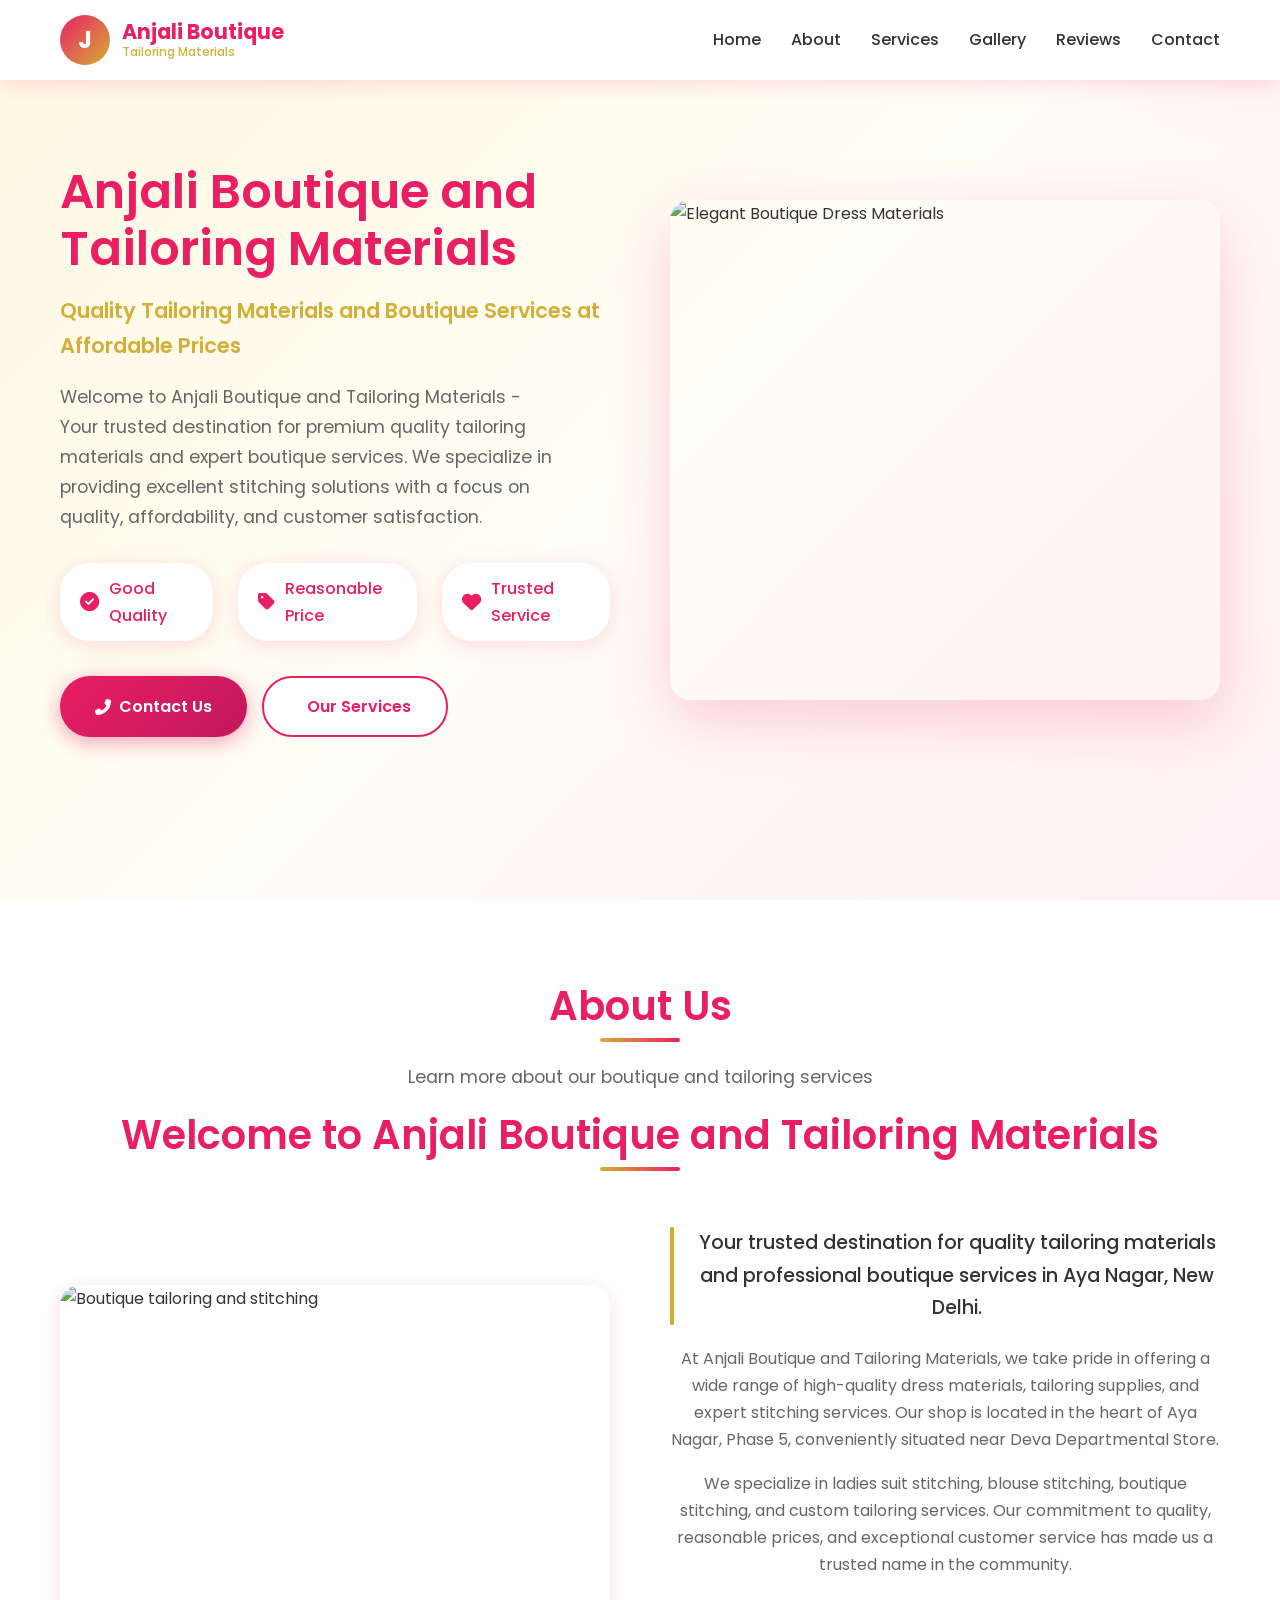
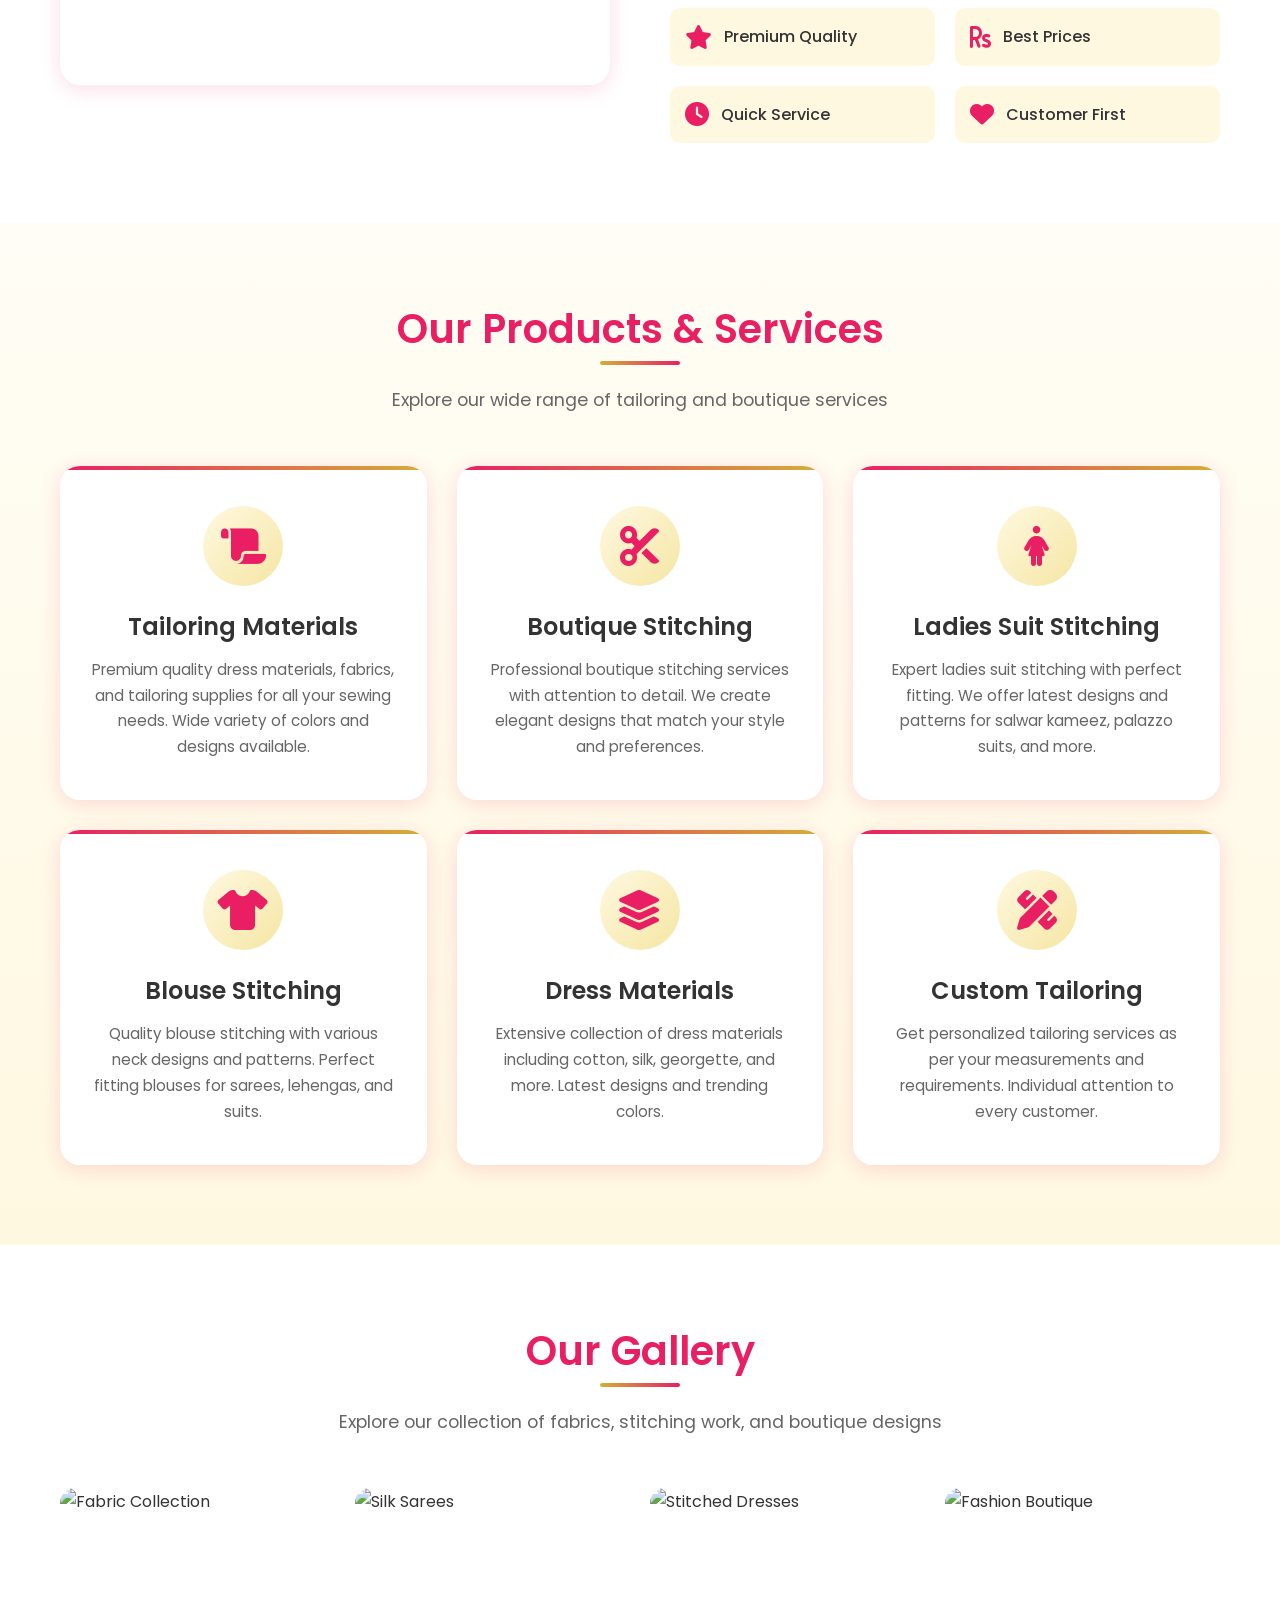
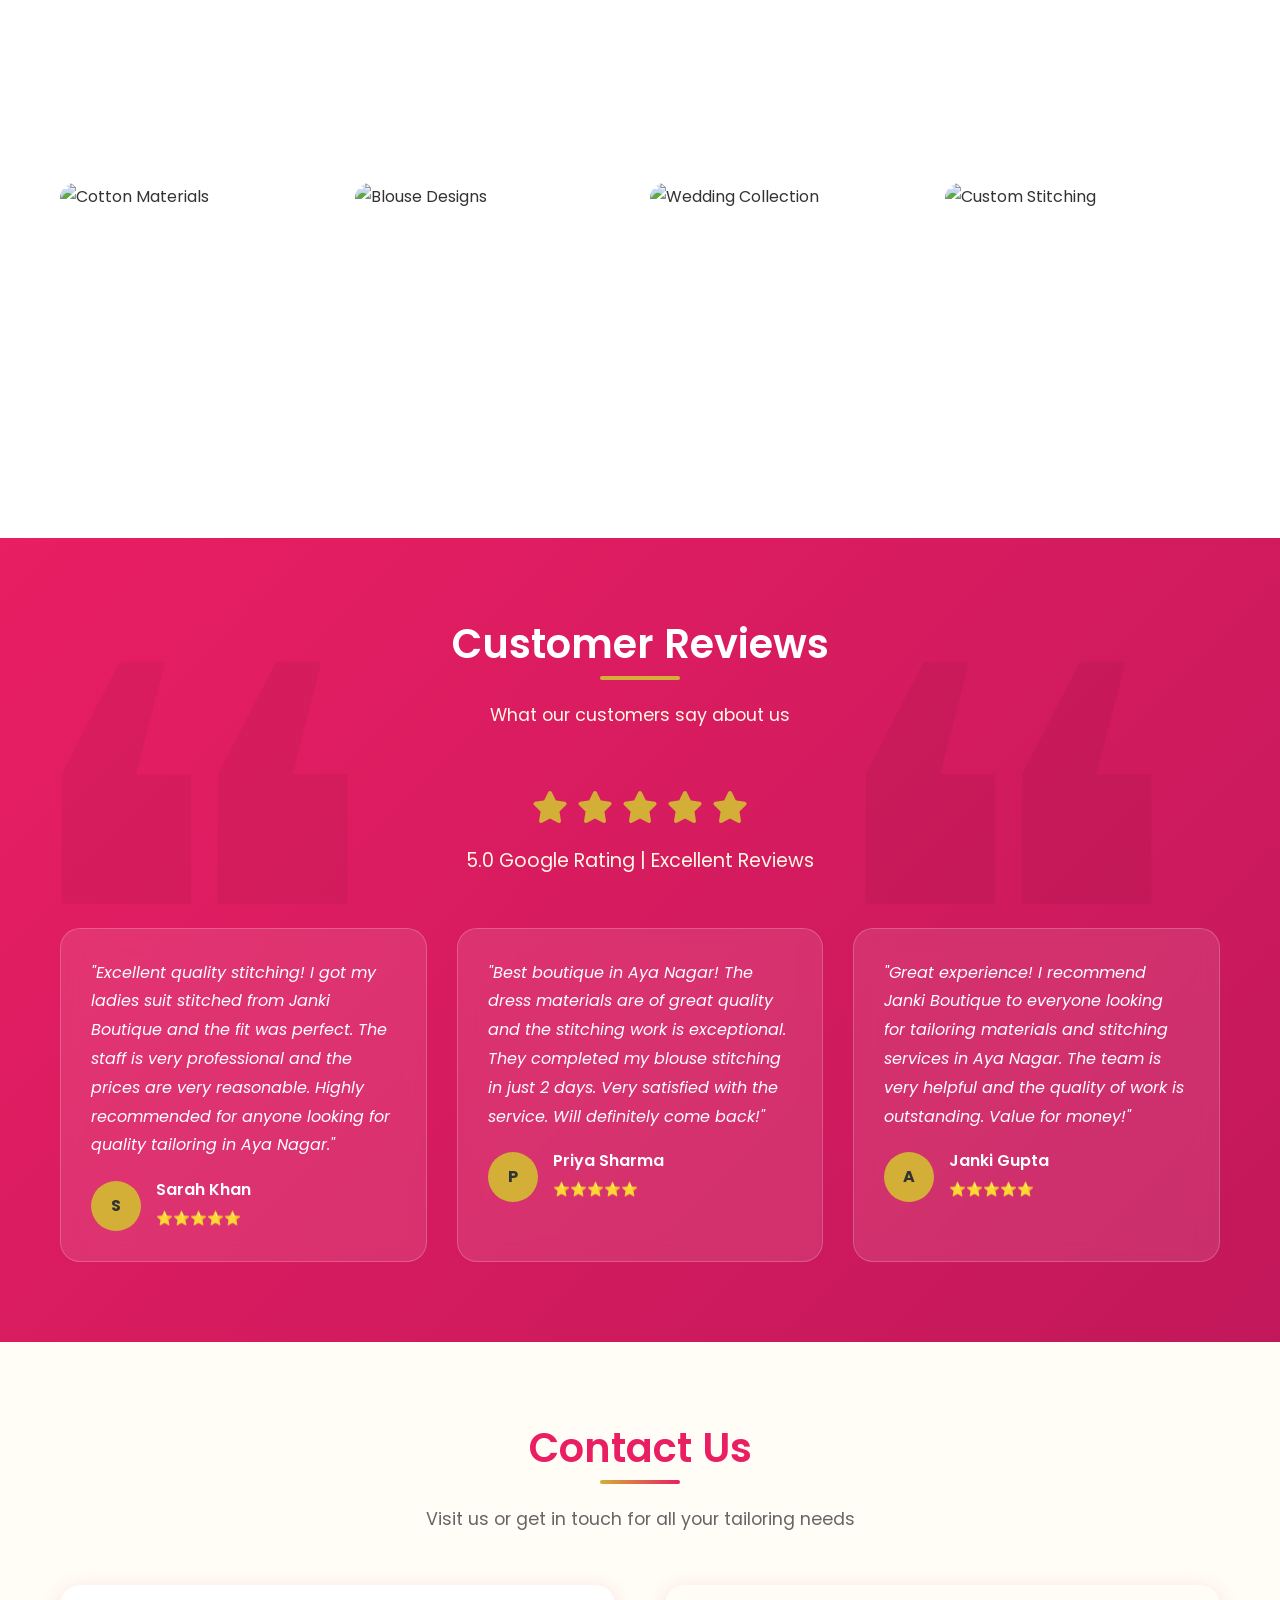
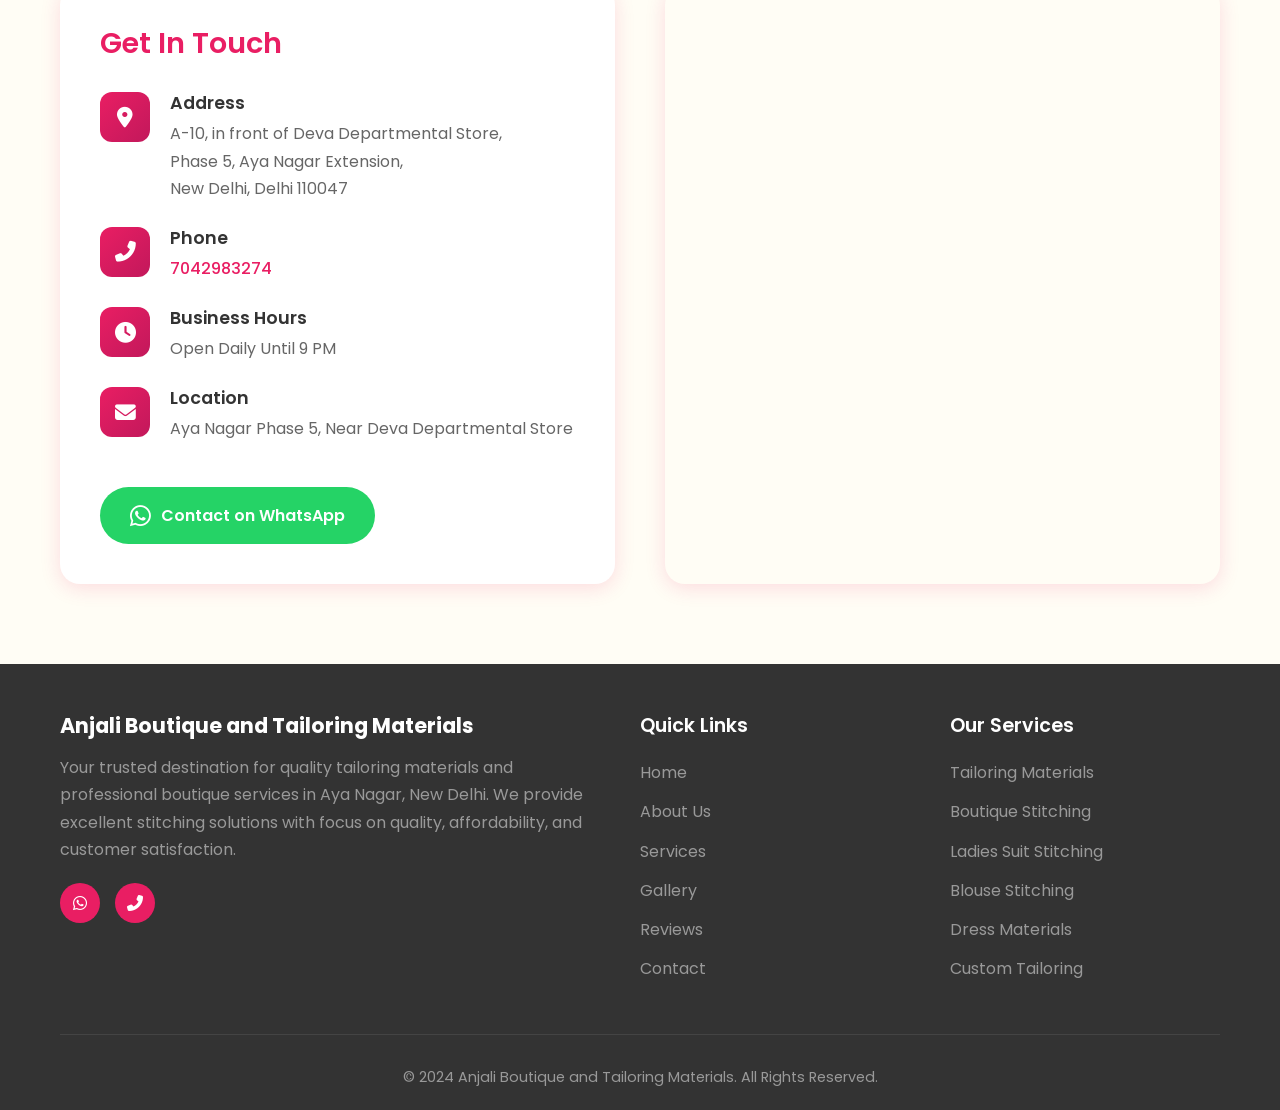
==== index.html @ 67460896 "Rename indexboutiqe.html to index.html" ====
<!DOCTYPE html>
<html lang="en">
<head>
    <meta charset="UTF-8">
    <meta name="viewport" content="width=device-width, initial-scale=1.0">
    
    <!-- SEO Meta Tags -->
    <meta name="description" content="Anjali Boutique and Tailoring Materials - Quality Tailoring Materials and Boutique Services at Affordable Prices in Aya Nagar, New Delhi. Best boutique in Aya Nagar, ladies tailoring, stitching services.">
    <meta name="keywords" content="Boutique in Aya Nagar, Tailoring materials shop in Aya Nagar, Ladies tailoring in Aya Nagar Delhi, Boutique stitching, Dress materials, Custom tailoring, Blouse stitching, Ladies suit stitching">
    <meta name="author" content="Anjali Boutique and Tailoring Materials">
    <meta name="robots" content="index, follow">
    <meta name="geo.region" content="IN-DL">
    <meta name="geo.placename" content="New Delhi">
    <meta name="geo.position" content="28.4828;77.0962">
    <meta name="ICBM" content="28.4828, 77.0962">
    
    <!-- Open Graph Tags -->
    <meta property="og:title" content="Anjali and Tailoring Materials - Best Boutique in Aya Nagar">
    <meta property="og:description" content="Quality Tailoring Materials and Boutique Services at Affordable Prices">
    <meta property="og:type" content="website">
    <meta property="og:locale" content="en_IN">
    
    <title>Anjali Boutique and Tailoring Materials | Best Boutique in Aya Nagar, Delhi</title>
    
    <!-- Google Fonts -->
    <link rel="preconnect" href="https://fonts.googleapis.com">
    <link rel="preconnect" href="https://fonts.gstatic.com" crossorigin>
    <link href="https://fonts.googleapis.com/css2?family=Poppins:wght@300;400;500;600;700&display=swap" rel="stylesheet">
    
    <!-- Font Awesome for Icons -->
    <link rel="stylesheet" href="https://cdnjs.cloudflare.com/ajax/libs/font-awesome/6.5.1/css/all.min.css">
    
    <!-- Custom CSS -->
    <link rel="stylesheet" href="Anjaliboutiq.css">
    
    <!-- Favicon -->
    <link rel="icon" type="image/x-icon" href="data:image/svg+xml,<svg xmlns='http://www.w3.org/2000/svg' viewBox='0 0 100 100'><text y='.9em' font-size='90'>👗</text></svg>">
</head>
<body>
    <!-- Header -->
    <header>
        <div class="header-container">
            <div class="logo">
                <div class="logo-icon">J</div>
                <div class="logo-text">
                    Anjali Boutique
                    <span>Tailoring Materials</span>
                </div>
            </div>
            <nav>
                <ul id="nav-menu">
                    <li><a href="#home">Home</a></li>
                    <li><a href="#about">About</a></li>
                    <li><a href="#services">Services</a></li>
                    <li><a href="#gallery">Gallery</a></li>
                    <li><a href="#reviews">Reviews</a></li>
                    <li><a href="#contact">Contact</a></li>
                </ul>
            </nav>
            <div class="menu-toggle" id="mobile-menu">
                <span></span>
                <span></span>
                <span></span>
            </div>
        </div>
    </header>

    <!-- Hero Section -->
    <section class="hero" id="home">
        <div class="container">
            <div class="hero-content">
                <div class="hero-text">
                    <h1>Anjali Boutique and Tailoring Materials</h1>
                    <p class="tagline">Quality Tailoring Materials and Boutique Services at Affordable Prices</p>
                    <p class="welcome-message">Welcome to Anjali Boutique and Tailoring Materials - Your trusted destination for premium quality tailoring materials and expert boutique services. We specialize in providing excellent stitching solutions with a focus on quality, affordability, and customer satisfaction.</p>
                    
                    <div class="hero-highlights">
                        <div class="highlight-item">
                            <i class="fas fa-check-circle"></i>
                            <span>Good Quality</span>
                        </div>
                        <div class="highlight-item">
                            <i class="fas fa-tag"></i>
                            <span>Reasonable Price</span>
                        </div>
                        <div class="highlight-item">
                            <i class="fas fa-heart"></i>
                            <span>Trusted Service</span>
                        </div>
                    </div>
                    
                    <div class="hero-buttons">
                        <a href="#contact" class="btn btn-primary">
                            <i class="fas fa-phone-alt"></i>
                            Contact Us
                        </a>
                        <a href="#services" class="btn btn-secondary">
                            <i class="fas fa scissors"></i>
                            Our Services
                        </a>
                    </div>
                </div>
                <div class="hero-image">
                    <img src="https://images.unsplash.com/photo-1558171813-4c088753af8f?w=600&h=500&fit=crop" alt="Elegant Boutique Dress Materials">
                </div>
            </div>
        </div>
    </section>

    <!-- About Section -->
    <section class="about" id="about">
        <div class="container">
            <div class="section-title">
                <h2>About Us</h2>
                <p>Learn more about our boutique and tailoring services</p>
                <h2>Welcome to Anjali Boutique and Tailoring Materials</h2>
            </div>
            <div class="about-content">
                
                <div class="about-image">
                    <img src="https://images.unsplash.com/photo-1567401893414-76b7b1e5a7a5?w=800&h=600&fit=crop" alt="Boutique tailoring and stitching" loading="lazy">
                </div>

                <div class="about-text">

                    <p class="highlight-text">Your trusted destination for quality tailoring materials and professional boutique services in Aya Nagar, New Delhi.</p>
                    <p>At Anjali Boutique and Tailoring Materials, we take pride in offering a wide range of high-quality dress materials, tailoring supplies, and expert stitching services. Our shop is located in the heart of Aya Nagar, Phase 5, conveniently situated near Deva Departmental Store.</p>
                    <p>We specialize in ladies suit stitching, blouse stitching, boutique stitching, and custom tailoring services. Our commitment to quality, reasonable prices, and exceptional customer service has made us a trusted name in the community.</p>
                    
                    <div class="about-features">
                        <div class="feature-item">
                            <i class="fas fa-star"></i>
                            <span>Premium Quality</span>
                        </div>
                        <div class="feature-item">
                            <i class="fas fa-rupee-sign"></i>
                            <span>Best Prices</span>
                        </div>
                        <div class="feature-item">
                            <i class="fas fa-clock"></i>
                            <span>Quick Service</span>
                        </div>
                        <div class="feature-item">
                            <i class="fas fa-heart"></i>
                            <span>Customer First</span>
                        </div>
                    </div>
                </div>
            </div>
        </div>
    </section>

    <!-- Services Section -->
    <section class="services" id="services">
        <div class="container">
            <div class="section-title">
                <h2>Our Products & Services</h2>
                <p>Explore our wide range of tailoring and boutique services</p>
            </div>
            <div class="services-grid">
                <div class="service-card">
                    <div class="service-icon">
                        <i class="fas fa-scroll"></i>
                    </div>
                    <h3>Tailoring Materials</h3>
                    <p>Premium quality dress materials, fabrics, and tailoring supplies for all your sewing needs. Wide variety of colors and designs available.</p>
                </div>
                
                <div class="service-card">
                    <div class="service-icon">
                        <i class="fas fa-cut"></i>
                    </div>
                    <h3>Boutique Stitching</h3>
                    <p>Professional boutique stitching services with attention to detail. We create elegant designs that match your style and preferences.</p>
                </div>
                
                <div class="service-card">
                    <div class="service-icon">
                        <i class="fas fa-female"></i>
                    </div>
                    <h3>Ladies Suit Stitching</h3>
                    <p>Expert ladies suit stitching with perfect fitting. We offer latest designs and patterns for salwar kameez, palazzo suits, and more.</p>
                </div>
                
                <div class="service-card">
                    <div class="service-icon">
                        <i class="fas fa-tshirt"></i>
                    </div>
                    <h3>Blouse Stitching</h3>
                    <p>Quality blouse stitching with various neck designs and patterns. Perfect fitting blouses for sarees, lehengas, and suits.</p>
                </div>
                
                <div class="service-card">
                    <div class="service-icon">
                        <i class="fas fa-layer-group"></i>
                    </div>
                    <h3>Dress Materials</h3>
                    <p>Extensive collection of dress materials including cotton, silk, georgette, and more. Latest designs and trending colors.</p>
                </div>
                
                <div class="service-card">
                    <div class="service-icon">
                        <i class="fas fa-pencil-ruler"></i>
                    </div>
                    <h3>Custom Tailoring</h3>
                    <p>Get personalized tailoring services as per your measurements and requirements. Individual attention to every customer.</p>
                </div>
            </div>
        </div>
    </section>

    <!-- Gallery Section -->
    <section class="gallery" id="gallery">
        <div class="container">
            <div class="section-title">
                <h2>Our Gallery</h2>
                <p>Explore our collection of fabrics, stitching work, and boutique designs</p>
            </div>
            <div class="gallery-grid">
                <div class="gallery-item">
                    <img src="https://images.unsplash.com/photo-1594938298603-c8148c4dae35?w=400&h=400&fit=crop" alt="Fabric Collection">
                    <div class="gallery-overlay">
                        <h4>Premium Fabrics</h4>
                        <p>Quality dress materials</p>
                    </div>
                </div>
                
                <div class="gallery-item">
                    <img src="https://images.unsplash.com/photo-1567401893414-76b7b1e5a7a5?w=400&h=400&fit=crop" alt="Silk Sarees">
                    <div class="gallery-overlay">
                        <h4>Silk Materials</h4>
                        <p>Beautiful silk fabrics</p>
                    </div>
                </div>
                
                <div class="gallery-item">
                    <img src="https://images.unsplash.com/photo-1558171813-4c088753af8f?w=400&h=400&fit=crop" alt="Stitched Dresses">
                    <div class="gallery-overlay">
                        <h4>Boutique Designs</h4>
                        <p>Latest stitching work</p>
                    </div>
                </div>
                
                <div class="gallery-item">
                    <img src="https://images.unsplash.com/photo-1509631179647-0177331693ae?w=400&h=400&fit=crop" alt="Fashion Boutique">
                    <div class="gallery-overlay">
                        <h4>Fashion Forward</h4>
                        <p>Trendy designs</p>
                    </div>
                </div>
                
                <div class="gallery-item">
                    <img src="https://images.unsplash.com/photo-1490481651871-ab68de25d43d?w=400&h=400&fit=crop" alt="Cotton Materials">
                    <div class="gallery-overlay">
                        <h4>Cotton Collection</h4>
                        <p>Comfortable fabrics</p>
                    </div>
                </div>
                
                <div class="gallery-item">
                    <img src="https://images.unsplash.com/photo-1558171813-4c088753af8f?w=400&h=400&fit=crop" alt="Blouse Designs">
                    <div class="gallery-overlay">
                        <h4>Blouse Designs</h4>
                        <p>Variety of patterns</p>
                    </div>
                </div>
                
                <div class="gallery-item">
                    <img src="https://images.unsplash.com/photo-1509631179647-0177331693ae?w=400&h=400&fit=crop" alt="Wedding Collection">
                    <div class="gallery-overlay">
                        <h4>Wedding Collection</h4>
                        <p>Special occasion wear</p>
                    </div>
                </div>
                
                <div class="gallery-item">
                    <img src="https://images.unsplash.com/photo-1558171813-4c088753af8f?w=400&h=400&fit=crop" alt="Custom Stitching">
                    <div class="gallery-overlay">
                        <h4>Custom Orders</h4>
                        <p>Tailored to perfection</p>
                    </div>
                </div>
            </div>
        </div>
    </section>

    <!-- Testimonials Section -->
    <section class="testimonials" id="reviews">
        <div class="container">
            <div class="section-title">
                <h2>Customer Reviews</h2>
                <p>What our customers say about us</p>
            </div>
            
            <div class="rating-display">
                <div class="rating-stars">
                    <i class="fas fa-star"></i>
                    <i class="fas fa-star"></i>
                    <i class="fas fa-star"></i>
                    <i class="fas fa-star"></i>
                    <i class="fas fa-star"></i>
                </div>
                <p class="rating-text">5.0 Google Rating | Excellent Reviews</p>
            </div>
            
            <div class="testimonials-grid">
                <div class="testimonial-card">
                    <p>"Excellent quality stitching! I got my ladies suit stitched from Janki Boutique and the fit was perfect. The staff is very professional and the prices are very reasonable. Highly recommended for anyone looking for quality tailoring in Aya Nagar."</p>
                    <div class="testimonial-author">
                        <div class="author-avatar">S</div>
                        <div class="author-info">
                            <h4>Sarah Khan</h4>
                            <span>⭐⭐⭐⭐⭐</span>
                        </div>
                    </div>
                </div>
                
                <div class="testimonial-card">
                    <p>"Best boutique in Aya Nagar! The dress materials are of great quality and the stitching work is exceptional. They completed my blouse stitching in just 2 days. Very satisfied with the service. Will definitely come back!"</p>
                    <div class="testimonial-author">
                        <div class="author-avatar">P</div>
                        <div class="author-info">
                            <h4>Priya Sharma</h4>
                            <span>⭐⭐⭐⭐⭐</span>
                        </div>
                    </div>
                </div>
                
                <div class="testimonial-card">
                    <p>"Great experience! I recommend Janki Boutique to everyone looking for tailoring materials and stitching services in Aya Nagar. The team is very helpful and the quality of work is outstanding. Value for money!"</p>
                    <div class="testimonial-author">
                        <div class="author-avatar">A</div>
                        <div class="author-info">
                            <h4>Janki Gupta</h4>
                            <span>⭐⭐⭐⭐⭐</span>
                        </div>
                    </div>
                </div>
            </div>
        </div>
    </section>

    <!-- Contact Section -->
    <section class="contact" id="contact">
        <div class="container">
            <div class="section-title">
                <h2>Contact Us</h2>
                <p>Visit us or get in touch for all your tailoring needs</p>
            </div>
            
            <div class="contact-content">
                <div class="contact-info">
                    <h3>Get In Touch</h3>
                    
                    <div class="contact-item">
                        <div class="contact-icon">
                            <i class="fas fa-map-marker-alt"></i>
                        </div>
                        <div class="contact-details">
                            <h4>Address</h4>
                            <p>A-10, in front of Deva Departmental Store,<br>
                            Phase 5, Aya Nagar Extension,<br>
                            New Delhi, Delhi 110047</p>
                        </div>
                    </div>
                    
                    <div class="contact-item">
                        <div class="contact-icon">
                            <i class="fas fa-phone-alt"></i>
                        </div>
                        <div class="contact-details">
                            <h4>Phone</h4>
                            <p><a href="tel:7042983274">7042983274</a></p>
                        </div>
                    </div>
                    
                    <div class="contact-item">
                        <div class="contact-icon">
                            <i class="fas fa-clock"></i>
                        </div>
                        <div class="contact-details">
                            <h4>Business Hours</h4>
                            <p>Open Daily Until 9 PM</p>
                        </div>
                    </div>
                    
                    <div class="contact-item">
                        <div class="contact-icon">
                            <i class="fas fa-envelope"></i>
                        </div>
                        <div class="contact-details">
                            <h4>Location</h4>
                            <p>Aya Nagar Phase 5, Near Deva Departmental Store</p>
                        </div>
                    </div>
                    
                    <a href="https://wa.me/917042983274" class="whatsapp-btn" target="_blank">
                        <i class="fab fa-whatsapp"></i>
                        Contact on WhatsApp
                    </a>
                </div>
                
                <div class="contact-map">
                    <iframe 
                        src="https://www.google.com/maps/embed?pb=!1m18!1m12!1m3!1d3506.52123456789!2d77.0962!3d28.4828!2m3!1f0!2f0!3f0!3m2!1i1024!2i768!4f13.1!3m3!1m2!1s0x0%3A0x0!2zMjjCsDI5JzAyLjEiTiA3N8KwMDUnNDguNCJF!5e0!3m2!1sen!2sin!4v1234567890" 
                        allowfullscreen="" 
                        loading="lazy" 
                        referrerpolicy="no-referrer-when-downgrade"
                        title="Anjali Boutique Location">
                    </iframe>
                </div>
            </div>
        </div>
    </section>

    <!-- Footer -->
    <footer>
        <div class="container">
            <div class="footer-content">
                <div class="footer-about">
                    <div class="logo-text">Anjali Boutique and Tailoring Materials</div>
                    <p>Your trusted destination for quality tailoring materials and professional boutique services in Aya Nagar, New Delhi. We provide excellent stitching solutions with focus on quality, affordability, and customer satisfaction.</p>
                    <div class="footer-social">
                        <a href="https://wa.me/7042983274" target="_blank" aria-label="WhatsApp">
                            <i class="fab fa-whatsapp"></i>
                        </a>
                            <a href="tel:7042983274" aria-label="Phone">
                            <i class="fas fa-phone-alt"></i>
                        </a>
                    </div>
                </div>
                
                <div class="footer-links">
                    <h4>Quick Links</h4>
                    <ul>
                        <li><a href="#home">Home</a></li>
                        <li><a href="#about">About Us</a></li>
                        <li><a href="#services">Services</a></li>
                        <li><a href="#gallery">Gallery</a></li>
                        <li><a href="#reviews">Reviews</a></li>
                        <li><a href="#contact">Contact</a></li>
                    </ul>
                </div>
                
                <div class="footer-links">
                    <h4>Our Services</h4>
                    <ul>
                        <li><a href="#services">Tailoring Materials</a></li>
                        <li><a href="#services">Boutique Stitching</a></li>
                        <li><a href="#services">Ladies Suit Stitching</a></li>
                        <li><a href="#services">Blouse Stitching</a></li>
                        <li><a href="#services">Dress Materials</a></li>
                        <li><a href="#services">Custom Tailoring</a></li>
                    </ul>
                </div>
            </div>
            
            <div class="footer-bottom">
                <p>&copy; 2024 Anjali Boutique and Tailoring Materials. All Rights Reserved.</p>
            </div>
        </div>
    </footer>

    <!-- JavaScript -->
    <script>
        // Mobile Menu Toggle
        const mobileMenu = document.getElementById('mobile-menu');
        const navMenu = document.getElementById('nav-menu');
        
        mobileMenu.addEventListener('click', () => {
            navMenu.classList.toggle('active');
        });
        
        // Close menu when clicking on a link
        document.querySelectorAll('#nav-menu a').forEach(link => {
            link.addEventListener('click', () => {
                navMenu.classList.remove('active');
            });
        });
        
        // Smooth scrolling for anchor links
        document.querySelectorAll('a[href^="#"]').forEach(anchor => {
            anchor.addEventListener('click', function(e) {
                e.preventDefault();
                const target = document.querySelector(this.getAttribute('href'));
                if (target) {
                    target.scrollIntoView({
                        behavior: 'smooth',
                        block: 'start'
                    });
                }
            });
        });
        
        // Header scroll effect
        window.addEventListener('scroll', () => {
            const header = document.querySelector('header');
            if (window.scrollY > 100) {
                header.style.boxShadow = '0 2px 20px rgba(0,0,0,0.1)';
            } else {
                header.style.boxShadow = '0 4px 20px rgba(233, 30, 99, 0.15)';
            }
        });
        
        // Fade in animation on scroll
        const observerOptions = {
            threshold: 0.1,
            rootMargin: '0px 0px -50px 0px'
        };
        
        const observer = new IntersectionObserver((entries) => {
            entries.forEach(entry => {
                if (entry.isIntersecting) {
                    entry.target.classList.add('visible');
                }
            });
        }, observerOptions);
        
        document.querySelectorAll('.service-card, .gallery-item, .testimonial-card').forEach(el => {
            el.classList.add('fade-in');
            observer.observe(el);
        });
    </script>
</body>
</html>
---- Anjaliboutiq.css ----
/* ============================================
   JANKI BOUTIQUE AND TAILORING MATERIALS
   Modern & Elegant Boutique Website CSS
   ============================================ */

/* CSS Variables */
:root {
    --primary-pink: #E91E63;
    --primary-dark: #C2185B;
    --cream: #FFF8E1;
    --cream-light: #FFFDF5;
    --gold: #D4AF37;
    --gold-light: #F5E6A3;
    --dark-text: #333333;
    --light-text: #666666;
    --white: #ffffff;
    --shadow: 0 4px 20px rgba(233, 30, 99, 0.15);
    --transition: all 0.3s ease;
}

/* Reset & Base Styles */
* {
    margin: 0;
    padding: 0;
    box-sizing: border-box;
}

html {
    scroll-behavior: smooth;
}

body {
    font-family: 'Poppins', 'Segoe UI', Tahoma, Geneva, Verdana, sans-serif;
    line-height: 1.7;
    color: var(--dark-text);
    background-color: var(--cream-light);
    overflow-x: hidden;
}

/* Typography */
h1, h2, h3, h4, h5, h6 {
    font-family: 'Poppins', sans-serif;
    font-weight: 600;
    line-height: 1.3;
    color: var(--dark-text);
}

h1 {
    font-size: 2.5rem;
}

h2 {
    font-size: 2rem;
    margin-bottom: 1rem;
}

h3 {
    font-size: 1.5rem;
}

p {
    color: var(--light-text);
    margin-bottom: 1rem;
}

a {
    text-decoration: none;
    color: inherit;
    transition: var(--transition);
}

img {
    max-width: 100%;
    height: auto;
    display: block;
}

ul {
    list-style: none;
}

/* Container */
.container {
    max-width: 1200px;
    margin: 0 auto;
    padding: 0 20px;
}

/* Section Styling */
section {
    padding: 80px 0;
}

.section-title {
    text-align: center;
    margin-bottom: 50px;
}

.section-title h2 {
    color: var(--primary-pink);
    font-size: 2.5rem;
    position: relative;
    display: inline-block;
}

.section-title h2::after {
    content: '';
    position: absolute;
    bottom: -10px;
    left: 50%;
    transform: translateX(-50%);
    width: 80px;
    height: 4px;
    background: linear-gradient(90deg, var(--gold), var(--primary-pink));
    border-radius: 2px;
}

.section-title p {
    color: var(--light-text);
    font-size: 1.1rem;
    margin-top: 15px;
}

/* ============================================
   HEADER & NAVIGATION
   ============================================ */
header {
    background: var(--white);
    box-shadow: var(--shadow);
    position: fixed;
    top: 0;
    left: 0;
    right: 0;
    z-index: 1000;
    transition: var(--transition);
}

.header-container {
    display: flex;
    justify-content: space-between;
    align-items: center;
    padding: 15px 20px;
    max-width: 1200px;
    margin: 0 auto;
}

.logo {
    display: flex;
    align-items: center;
    gap: 12px;
}

.logo-icon {
    width: 50px;
    height: 50px;
    background: linear-gradient(135deg, var(--primary-pink), var(--gold));
    border-radius: 50%;
    display: flex;
    align-items: center;
    justify-content: center;
    color: var(--white);
    font-size: 1.5rem;
    font-weight: bold;
}

.logo-text {
    font-size: 1.3rem;
    font-weight: 700;
    color: var(--primary-pink);
    line-height: 1.2;
}

.logo-text span {
    display: block;
    font-size: 0.75rem;
    color: var(--gold);
    font-weight: 500;
}

nav ul {
    display: flex;
    gap: 30px;
}

nav ul li a {
    font-weight: 500;
    color: var(--dark-text);
    position: relative;
    padding: 8px 0;
}

nav ul li a::after {
    content: '';
    position: absolute;
    bottom: 0;
    left: 0;
    width: 0;
    height: 2px;
    background: var(--primary-pink);
    transition: var(--transition);
}

nav ul li a:hover {
    color: var(--primary-pink);
}

nav ul li a:hover::after {
    width: 100%;
}

/* Mobile Menu Button */
.menu-toggle {
    display: none;
    flex-direction: column;
    gap: 5px;
    cursor: pointer;
    padding: 10px;
}

.menu-toggle span {
    width: 25px;
    height: 3px;
    background: var(--primary-pink);
    border-radius: 3px;
    transition: var(--transition);
}

/* ============================================
   HERO SECTION
   ============================================ */
.hero {
    min-height: 100vh;
    background: linear-gradient(135deg, var(--cream) 0%, var(--cream-light) 50%, #FFF0F5 100%);
    display: flex;
    align-items: center;
    padding-top: 80px;
    position: relative;
    overflow: hidden;
}

.hero::before {
    content: '';
    position: absolute;
    top: -50%;
    right: -20%;
    width: 600px;
    height: 600px;
    background: radial-gradient(circle, rgba(233, 30, 99, 0.1) 0%, transparent 70%);
    border-radius: 50%;
}

.hero-content {
    display: grid;
    grid-template-columns: 1fr 1fr;
    gap: 60px;
    align-items: center;
}

.hero-text h1 {
    font-size: 3rem;
    color: var(--primary-pink);
    margin-bottom: 15px;
    line-height: 1.2;
}

.hero-text .tagline {
    font-size: 1.3rem;
    color: var(--gold);
    font-weight: 600;
    margin-bottom: 20px;
}

.hero-text .welcome-message {
    font-size: 1.1rem;
    color: var(--light-text);
    margin-bottom: 30px;
    max-width: 500px;
}

.hero-highlights {
    display: flex;
    gap: 25px;
    margin-bottom: 35px;
}

.highlight-item {
    display: flex;
    align-items: center;
    gap: 10px;
    padding: 12px 20px;
    background: var(--white);
    border-radius: 30px;
    box-shadow: var(--shadow);
    font-weight: 500;
    color: var(--primary-pink);
}

.highlight-item i {
    font-size: 1.2rem;
}

.hero-buttons {
    display: flex;
    gap: 15px;
}

.btn {
    padding: 15px 35px;
    border-radius: 30px;
    font-weight: 600;
    font-size: 1rem;
    cursor: pointer;
    transition: var(--transition);
    border: none;
    display: inline-flex;
    align-items: center;
    gap: 8px;
}

.btn-primary {
    background: linear-gradient(135deg, var(--primary-pink), var(--primary-dark));
    color: var(--white);
    box-shadow: 0 5px 20px rgba(233, 30, 99, 0.4);
}

.btn-primary:hover {
    transform: translateY(-3px);
    box-shadow: 0 8px 30px rgba(233, 30, 99, 0.5);
}

.btn-secondary {
    background: var(--white);
    color: var(--primary-pink);
    border: 2px solid var(--primary-pink);
}

.btn-secondary:hover {
    background: var(--primary-pink);
    color: var(--white);
}

.hero-image {
    position: relative;
}

.hero-image img {
    border-radius: 20px;
    box-shadow: 0 20px 60px rgba(233, 30, 99, 0.2);
    width: 100%;
    height: 500px;
    object-fit: cover;
}

.hero-image::after {
    content: '';
    position: absolute;
    top: 20px;
    left: 20px;
    right: -20px;
    bottom: -20px;
    border: 3px solid var(--gold);
    border-radius: 20px;
    z-index: -1;
}

/* ============================================
   ABOUT SECTION
   ============================================ */
.about {
    background: var(--white);
}

.about-content {
    display: grid;
    grid-template-columns: 1fr 1fr;
    gap: 60px;
    align-items: center;
}

.about-image {
    position: relative;
}

.about-image img {
    border-radius: 20px;
    box-shadow: var(--shadow);
    width: 100%;
    height: 400px;
    object-fit: cover;
}

.about-image::before {
    content: '';
    position: absolute;
    top: -15px;
    left: -15px;
    right: 15px;
    bottom: 15px;
    background: var(--gold);
    border-radius: 20px;
    z-index: -1;
    opacity: 0.3;
}

.about-text h2 {
    color: var(--primary-pink);
    margin-bottom: 20px;
}

.about-text {
    text-align: center;
}

.about-text .highlight-text {
    font-size: 1.2rem;
    color: var(--dark-text);
    font-weight: 500;
    margin-bottom: 20px;
    border-left: 4px solid var(--gold);
    padding-left: 20px;
    display: inline-block;
    width: 100%;
}


.about-features {
    display: grid;
    grid-template-columns: repeat(2, 1fr);
    gap: 20px;
    margin-top: 30px;
}

.feature-item {
    display: flex;
    align-items: center;
    gap: 12px;
    padding: 15px;
    background: var(--cream);
    border-radius: 10px;
}

.feature-item i {
    color: var(--primary-pink);
    font-size: 1.5rem;
}

.feature-item span {
    font-weight: 500;
    color: var(--dark-text);
}

/* ============================================
   SERVICES SECTION
   ============================================ */
.services {
    background: linear-gradient(180deg, var(--cream-light) 0%, var(--cream) 100%);
}

.services-grid {
    display: grid;
    grid-template-columns: repeat(auto-fit, minmax(300px, 1fr));
    gap: 30px;
}

.service-card {
    background: var(--white);
    padding: 40px 30px;
    border-radius: 20px;
    text-align: center;
    box-shadow: var(--shadow);
    transition: var(--transition);
    position: relative;
    overflow: hidden;
}

.service-card::before {
    content: '';
    position: absolute;
    top: 0;
    left: 0;
    right: 0;
    height: 4px;
    background: linear-gradient(90deg, var(--primary-pink), var(--gold));
}

.service-card:hover {
    transform: translateY(-10px);
    box-shadow: 0 15px 40px rgba(233, 30, 99, 0.2);
}

.service-icon {
    width: 80px;
    height: 80px;
    background: linear-gradient(135deg, var(--cream), var(--gold-light));
    border-radius: 50%;
    display: flex;
    align-items: center;
    justify-content: center;
    margin: 0 auto 25px;
}

.service-icon i {
    font-size: 2.5rem;
    color: var(--primary-pink);
}

.service-card h3 {
    color: var(--dark-text);
    margin-bottom: 15px;
}

.service-card p {
    font-size: 0.95rem;
    margin-bottom: 0;
}

/* ============================================
   GALLERY SECTION
   ============================================ */
.gallery {
    background: var(--white);
}

.gallery-grid {
    display: grid;
    grid-template-columns: repeat(4, 1fr);
    gap: 20px;
}

.gallery-item {
    position: relative;
    overflow: hidden;
    border-radius: 15px;
    aspect-ratio: 1;
    cursor: pointer;
}

.gallery-item img {
    width: 100%;
    height: 100%;
    object-fit: cover;
    transition: var(--transition);
}

.gallery-item:hover img {
    transform: scale(1.1);
}

.gallery-overlay {
    position: absolute;
    bottom: 0;
    left: 0;
    right: 0;
    background: linear-gradient(to top, rgba(233, 30, 99, 0.9), transparent);
    padding: 20px;
    transform: translateY(100%);
    transition: var(--transition);
}

.gallery-item:hover .gallery-overlay {
    transform: translateY(0);
}

.gallery-overlay h4 {
    color: var(--white);
    font-size: 1rem;
    margin-bottom: 5px;
}

.gallery-overlay p {
    color: var(--cream);
    font-size: 0.85rem;
    margin-bottom: 0;
}

/* ============================================
   TESTIMONIALS SECTION
   ============================================ */
.testimonials {
    background: linear-gradient(135deg, var(--primary-pink) 0%, var(--primary-dark) 100%);
    color: var(--white);
    position: relative;
    overflow: hidden;
}

.testimonials::before {
    content: '';
    position: absolute;
    top: 0;
    left: 0;
    right: 0;
    bottom: 0;
    background: url('data:image/svg+xml,<svg xmlns="http://www.w3.org/2000/svg" viewBox="0 0 100 100"><text y=".9em" font-size="90">❝</text></svg>');
    opacity: 0.05;
    font-size: 100px;
}

.testimonials .section-title h2 {
    color: var(--white);
}

.testimonials .section-title p {
    color: var(--cream);
}

.testimonials .section-title h2::after {
    background: var(--gold);
}

.rating-display {
    text-align: center;
    margin-bottom: 50px;
}

.rating-stars {
    color: var(--gold);
    font-size: 2rem;
    margin-bottom: 10px;
}

.rating-text {
    font-size: 1.2rem;
    color: var(--cream);
}

.testimonials-grid {
    display: grid;
    grid-template-columns: repeat(auto-fit, minmax(300px, 1fr));
    gap: 30px;
}

.testimonial-card {
    background: rgba(255, 255, 255, 0.1);
    backdrop-filter: blur(10px);
    padding: 30px;
    border-radius: 20px;
    border: 1px solid rgba(255, 255, 255, 0.2);
}

.testimonial-card p {
    color: var(--white);
    font-style: italic;
    margin-bottom: 20px;
    line-height: 1.8;
}

.testimonial-author {
    display: flex;
    align-items: center;
    gap: 15px;
}

.author-avatar {
    width: 50px;
    height: 50px;
    background: var(--gold);
    border-radius: 50%;
    display: flex;
    align-items: center;
    justify-content: center;
    font-weight: bold;
    color: var(--dark-text);
}

.author-info h4 {
    color: var(--white);
    font-size: 1rem;
    margin-bottom: 3px;
}

.author-info span {
    color: var(--cream);
    font-size: 0.85rem;
}

/* ============================================
   CONTACT SECTION
   ============================================ */
.contact {
    background: var(--cream-light);
}

.contact-content {
    display: grid;
    grid-template-columns: 1fr 1fr;
    gap: 50px;
}

.contact-info {
    background: var(--white);
    padding: 40px;
    border-radius: 20px;
    box-shadow: var(--shadow);
}

.contact-info h3 {
    color: var(--primary-pink);
    margin-bottom: 30px;
    font-size: 1.8rem;
}

.contact-item {
    display: flex;
    align-items: flex-start;
    gap: 20px;
    margin-bottom: 25px;
}

.contact-icon {
    width: 50px;
    height: 50px;
    background: linear-gradient(135deg, var(--primary-pink), var(--primary-dark));
    border-radius: 12px;
    display: flex;
    align-items: center;
    justify-content: center;
    color: var(--white);
    font-size: 1.3rem;
    flex-shrink: 0;
}

.contact-details h4 {
    color: var(--dark-text);
    margin-bottom: 5px;
    font-size: 1.1rem;
}

.contact-details p {
    margin-bottom: 0;
    color: var(--light-text);
}

.contact-details a {
    color: var(--primary-pink);
    font-weight: 500;
}

.contact-details a:hover {
    color: var(--gold);
}

.whatsapp-btn {
    display: inline-flex;
    align-items: center;
    gap: 10px;
    background: #25D366;
    color: var(--white);
    padding: 15px 30px;
    border-radius: 30px;
    font-weight: 600;
    margin-top: 20px;
    transition: var(--transition);
}

.whatsapp-btn:hover {
    background: #128C7E;
    transform: translateY(-3px);
}

.whatsapp-btn i {
    font-size: 1.5rem;
}

.contact-map {
    border-radius: 20px;
    overflow: hidden;
    box-shadow: var(--shadow);
    height: 100%;
    min-height: 400px;
}

.contact-map iframe {
    width: 100%;
    height: 100%;
    border: none;
}

/* ============================================
   FOOTER
   ============================================ */
footer {
    background: var(--dark-text);
    color: var(--white);
    padding: 50px 0 20px;
}

.footer-content {
    display: grid;
    grid-template-columns: 2fr 1fr 1fr;
    gap: 40px;
    margin-bottom: 40px;
}

.footer-about .logo-text {
    color: var(--white);
    margin-bottom: 15px;
}

.footer-about p {
    color: #999;
    margin-bottom: 20px;
}

.footer-social {
    display: flex;
    gap: 15px;
}

.footer-social a {
    width: 40px;
    height: 40px;
    background: var(--primary-pink);
    border-radius: 50%;
    display: flex;
    align-items: center;
    justify-content: center;
    color: var(--white);
    transition: var(--transition);
}

.footer-social a:hover {
    background: var(--gold);
    transform: translateY(-3px);
}

.footer-links h4 {
    color: var(--white);
    margin-bottom: 20px;
    font-size: 1.2rem;
}

.footer-links ul li {
    margin-bottom: 12px;
}

.footer-links ul li a {
    color: #999;
}

.footer-links ul li a:hover {
    color: var(--primary-pink);
    padding-left: 5px;
}

.footer-bottom {
    text-align: center;
    padding-top: 30px;
    border-top: 1px solid #444;
}

.footer-bottom p {
    color: #999;
    margin-bottom: 0;
    font-size: 0.9rem;
}

/* ============================================
   RESPONSIVE DESIGN
   ============================================ */
@media (max-width: 1024px) {
    .hero-content {
        grid-template-columns: 1fr;
        text-align: center;
    }

    .hero-text h1 {
        font-size: 2.5rem;
    }

    .hero-text .welcome-message {
        margin: 0 auto 30px;
    }

    .hero-highlights {
        justify-content: center;
        flex-wrap: wrap;
    }

    .hero-buttons {
        justify-content: center;
    }

    .hero-image {
        display: none;
    }

    .about-content {
        grid-template-columns: 1fr;
    }

    .about-image {
        order: -1;
    }

    .contact-content {
        grid-template-columns: 1fr;
    }

    .contact-map {
        min-height: 300px;
    }

    .footer-content {
        grid-template-columns: 1fr;
        text-align: center;
    }

    .footer-social {
        justify-content: center;
    }
}

@media (max-width: 768px) {
    section {
        padding: 60px 0;
    }

    .section-title h2 {
        font-size: 2rem;
    }

    h1 {
        font-size: 2rem;
    }

    .menu-toggle {
        display: flex;
    }

    nav ul {
        position: fixed;
        top: 80px;
        left: 0;
        right: 0;
        background: var(--white);
        flex-direction: column;
        padding: 20px;
        gap: 0;
        box-shadow: var(--shadow);
        transform: translateY(-150%);
        transition: var(--transition);
    }

    nav ul.active {
        transform: translateY(0);
    }

    nav ul li {
        border-bottom: 1px solid #eee;
    }

    nav ul li a {
        display: block;
        padding: 15px 0;
    }

    .hero-text h1 {
        font-size: 1.8rem;
    }

    .hero-highlights {
        flex-direction: column;
        align-items: center;
    }

    .highlight-item {
        width: 100%;
        max-width: 250px;
        justify-content: center;
    }

    .hero-buttons {
        flex-direction: column;
    }

    .btn {
        width: 100%;
        justify-content: center;
    }

    .services-grid {
        grid-template-columns: 1fr;
    }

    .gallery-grid {
        grid-template-columns: repeat(2, 1fr);
    }

    .about-features {
        grid-template-columns: 1fr;
    }

    .testimonials-grid {
        grid-template-columns: 1fr;
    }

    .contact-info {
        padding: 30px 20px;
    }
}

@media (max-width: 480px) {
    .logo-text {
        font-size: 1rem;
    }

    .logo-icon {
        width: 40px;
        height: 40px;
        font-size: 1.2rem;
    }

    .section-title h2 {
        font-size: 1.7rem;
    }

    .gallery-grid {
        grid-template-columns: 1fr;
    }

    .footer-links {
        text-align: center;
    }
}

/* Animation Classes */
.fade-in {
    opacity: 0;
    transform: translateY(30px);
    transition: opacity 0.6s ease, transform 0.6s ease;
}

.fade-in.visible {
    opacity: 1;
    transform: translateY(0);
}

/* Scrollbar Styling */
::-webkit-scrollbar {
    width: 10px;
}

::-webkit-scrollbar-track {
    background: var(--cream);
}

::-webkit-scrollbar-thumb {
    background: var(--primary-pink);
    border-radius: 5px;
}

::-webkit-scrollbar-thumb:hover {
    background: var(--primary-dark);
}
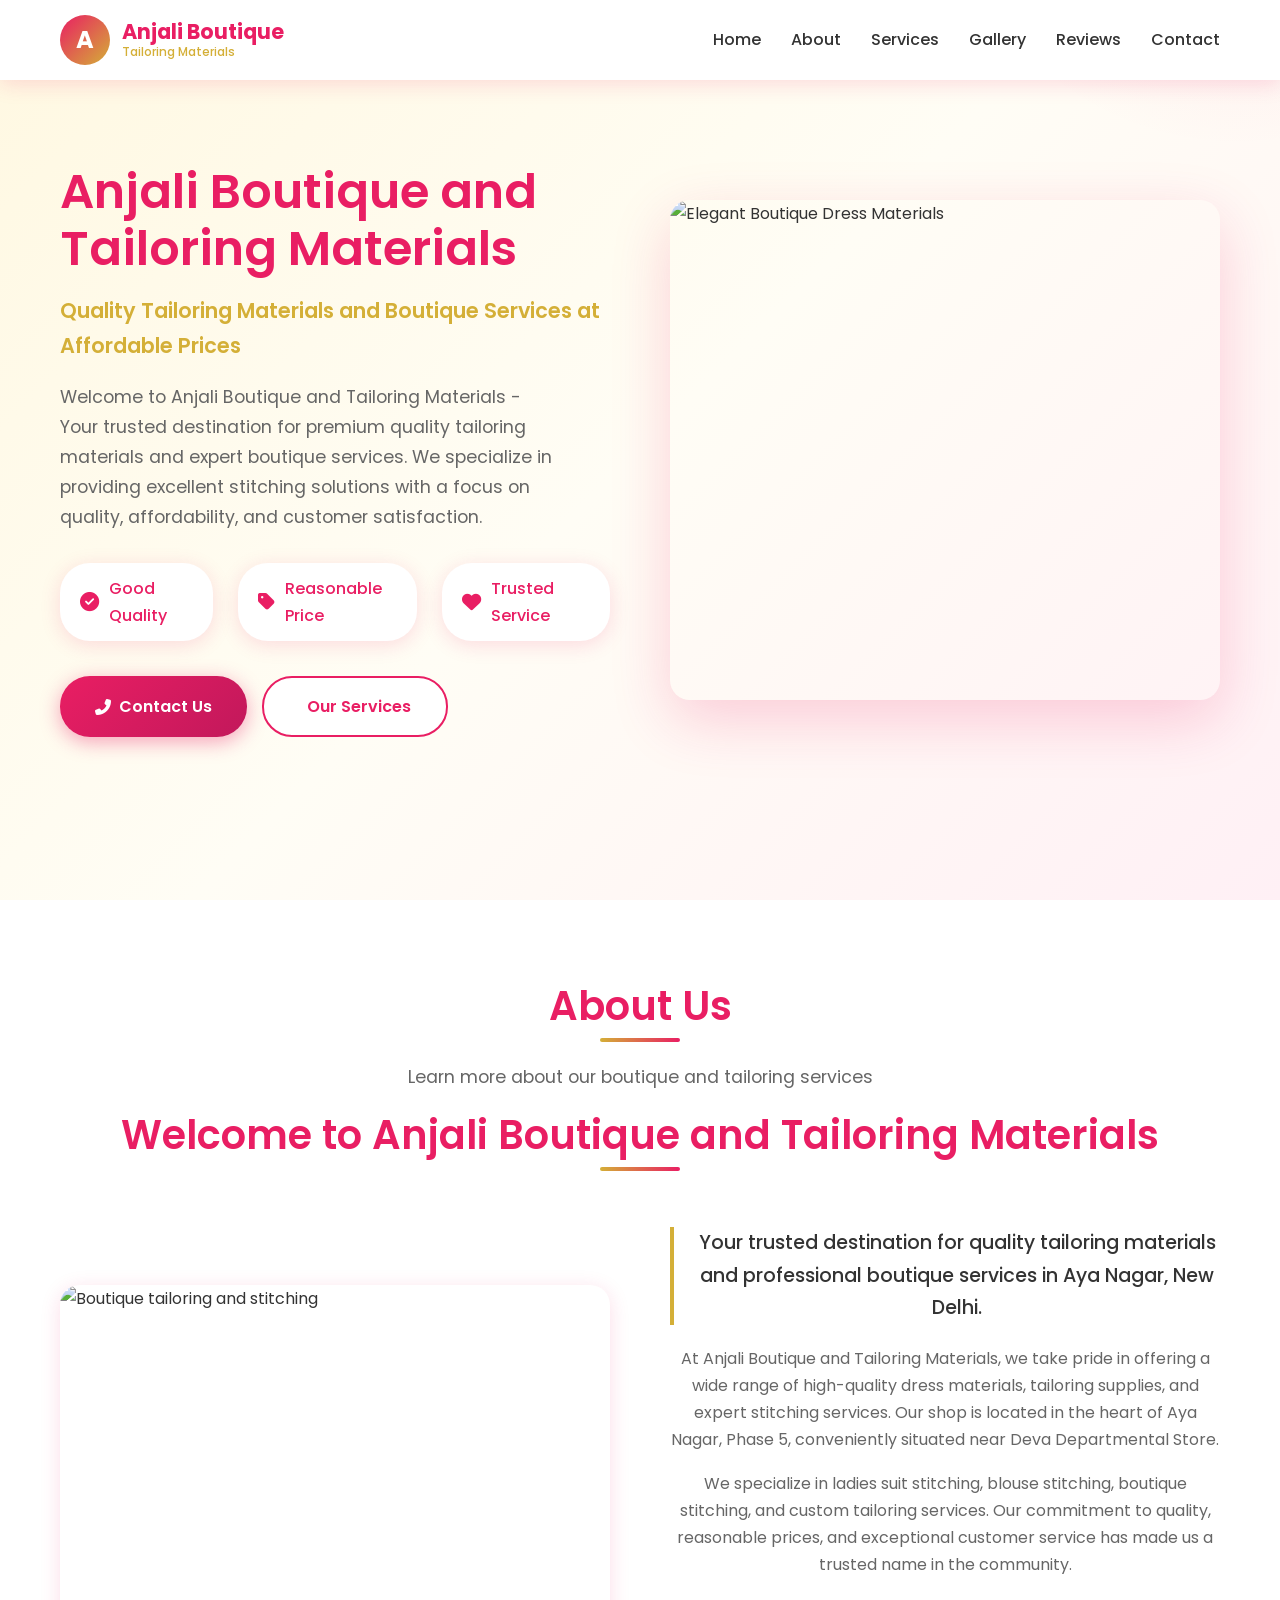
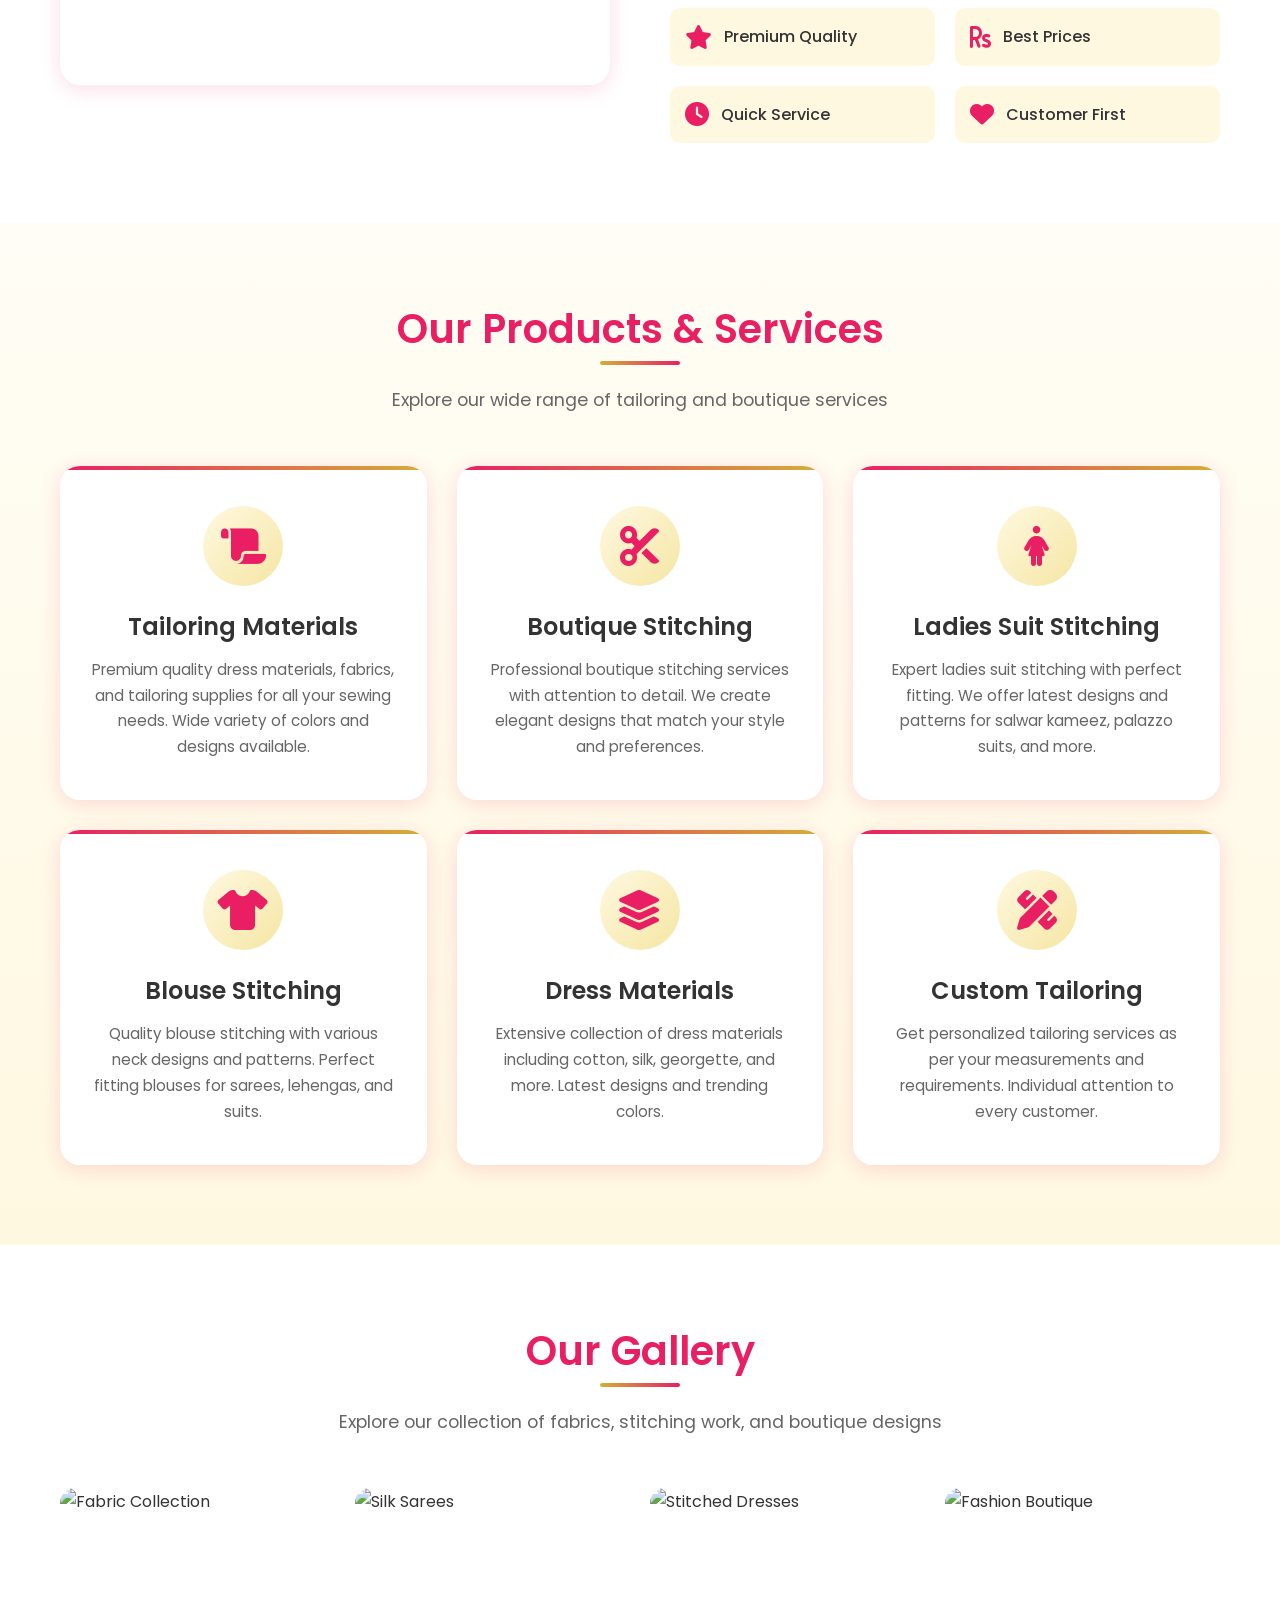
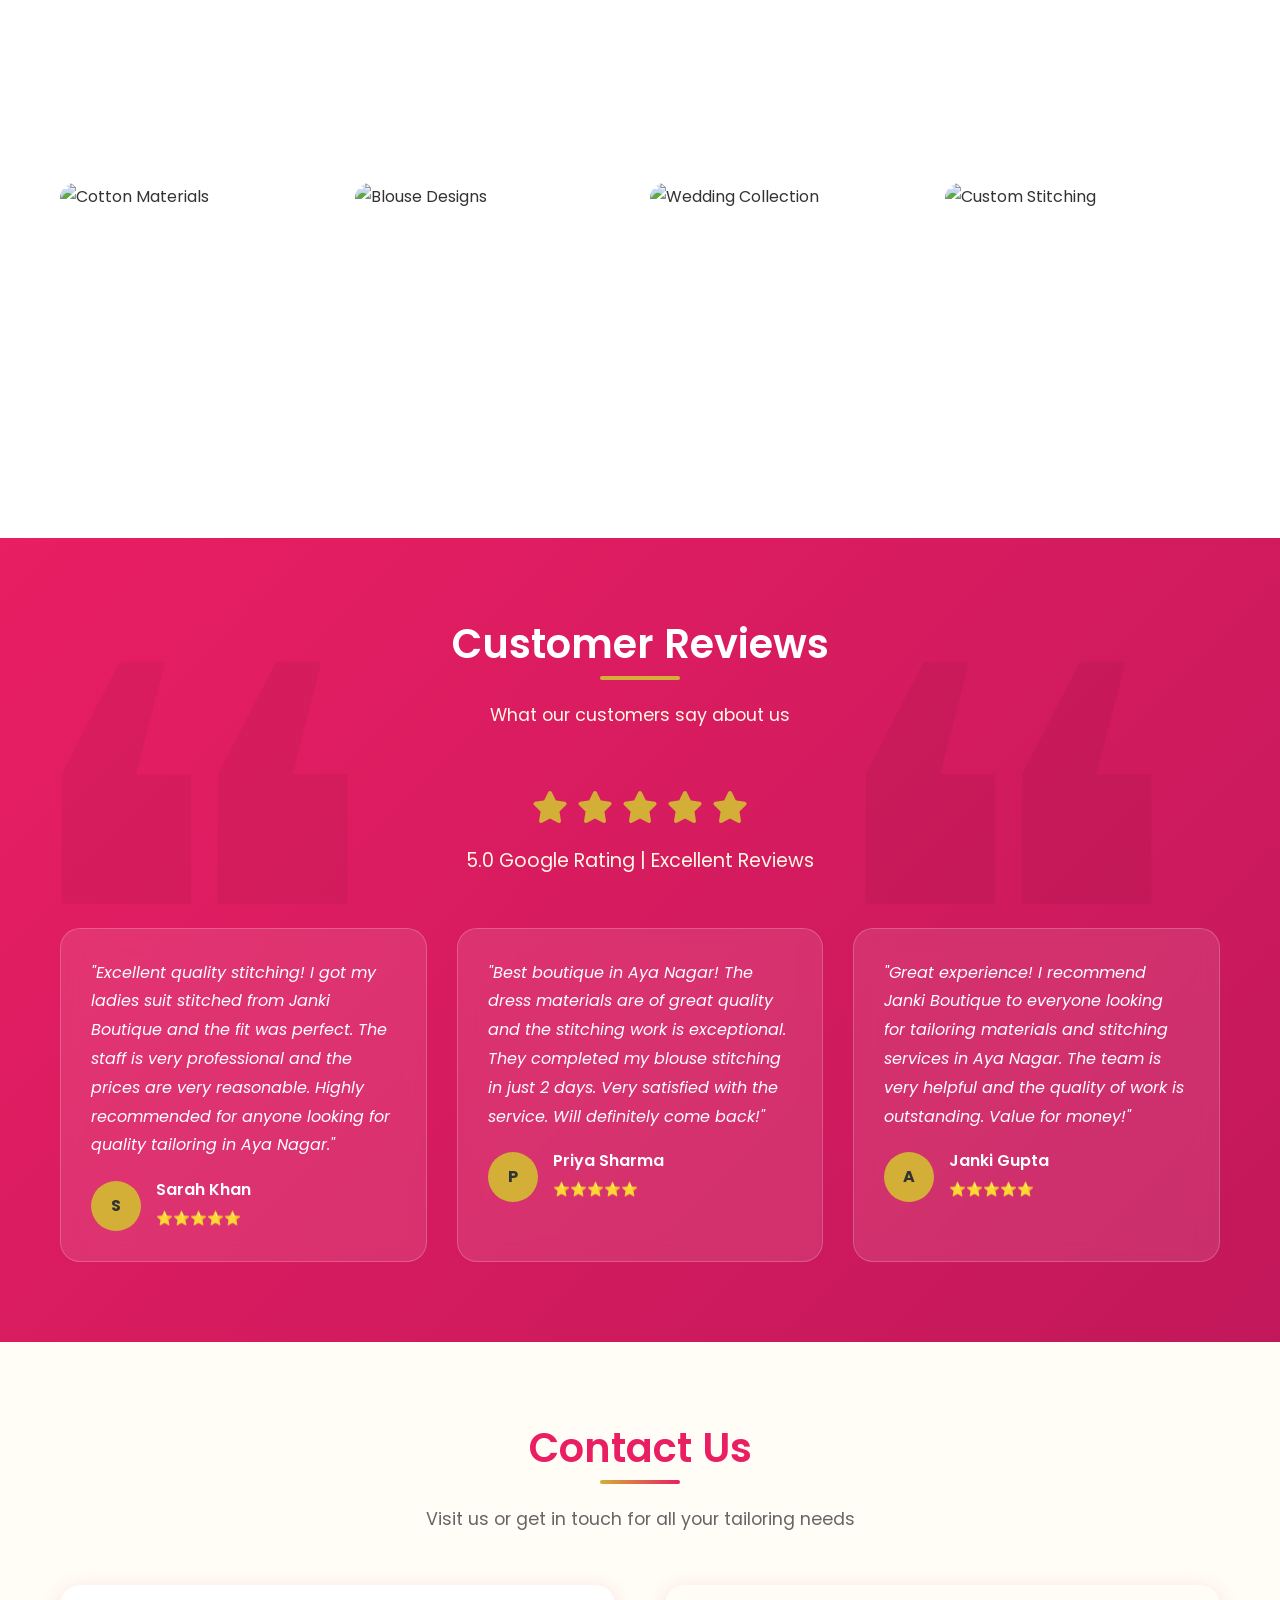
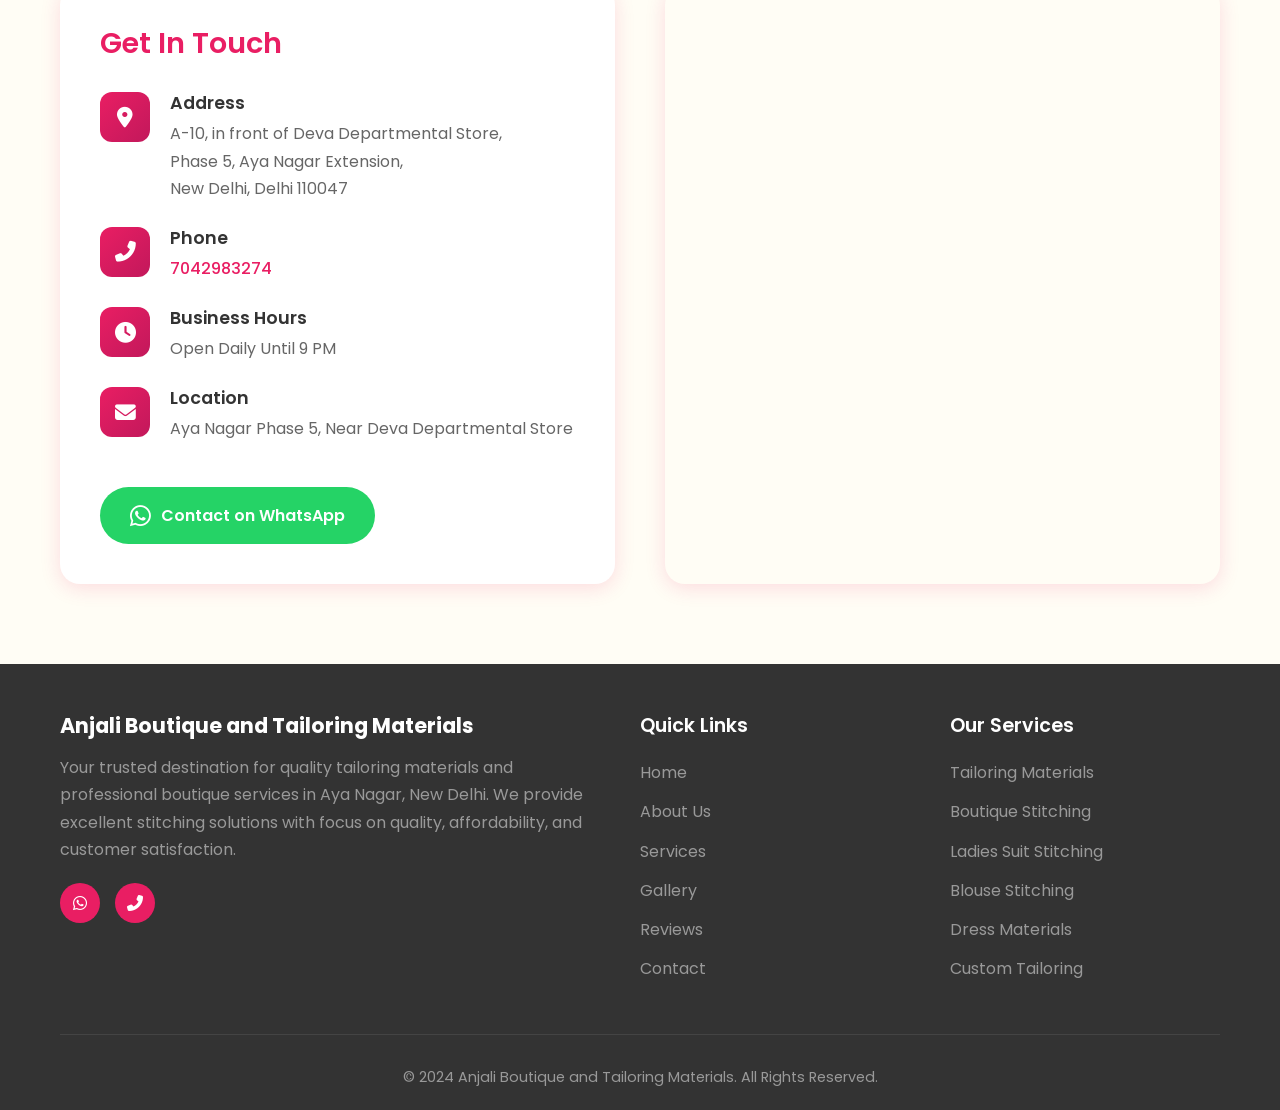
==== commit 1e2059aa: "Update index.html" ====
--- a/index.html
+++ b/index.html
@@ -31,7 +31,7 @@
     <link rel="stylesheet" href="https://cdnjs.cloudflare.com/ajax/libs/font-awesome/6.5.1/css/all.min.css">
     
     <!-- Custom CSS -->
-    <link rel="stylesheet" href="Anjaliboutiq.css">
+    <link rel="stylesheet" href="index.css">
     
     <!-- Favicon -->
     <link rel="icon" type="image/x-icon" href="data:image/svg+xml,<svg xmlns='http://www.w3.org/2000/svg' viewBox='0 0 100 100'><text y='.9em' font-size='90'>👗</text></svg>">
@@ -41,7 +41,7 @@
     <header>
         <div class="header-container">
             <div class="logo">
-                <div class="logo-icon">J</div>
+                <div class="logo-icon">A</div>
                 <div class="logo-text">
                     Anjali Boutique
                     <span>Tailoring Materials</span>
--- a/index.css
+++ b/index.css
@@ -0,0 +1,1055 @@
+/* ============================================
+   JANKI BOUTIQUE AND TAILORING MATERIALS
+   Modern & Elegant Boutique Website CSS
+   ============================================ */
+
+/* CSS Variables */
+:root {
+    --primary-pink: #E91E63;
+    --primary-dark: #C2185B;
+    --cream: #FFF8E1;
+    --cream-light: #FFFDF5;
+    --gold: #D4AF37;
+    --gold-light: #F5E6A3;
+    --dark-text: #333333;
+    --light-text: #666666;
+    --white: #ffffff;
+    --shadow: 0 4px 20px rgba(233, 30, 99, 0.15);
+    --transition: all 0.3s ease;
+}
+
+/* Reset & Base Styles */
+* {
+    margin: 0;
+    padding: 0;
+    box-sizing: border-box;
+}
+
+html {
+    scroll-behavior: smooth;
+}
+
+body {
+    font-family: 'Poppins', 'Segoe UI', Tahoma, Geneva, Verdana, sans-serif;
+    line-height: 1.7;
+    color: var(--dark-text);
+    background-color: var(--cream-light);
+    overflow-x: hidden;
+}
+
+/* Typography */
+h1, h2, h3, h4, h5, h6 {
+    font-family: 'Poppins', sans-serif;
+    font-weight: 600;
+    line-height: 1.3;
+    color: var(--dark-text);
+}
+
+h1 {
+    font-size: 2.5rem;
+}
+
+h2 {
+    font-size: 2rem;
+    margin-bottom: 1rem;
+}
+
+h3 {
+    font-size: 1.5rem;
+}
+
+p {
+    color: var(--light-text);
+    margin-bottom: 1rem;
+}
+
+a {
+    text-decoration: none;
+    color: inherit;
+    transition: var(--transition);
+}
+
+img {
+    max-width: 100%;
+    height: auto;
+    display: block;
+}
+
+ul {
+    list-style: none;
+}
+
+/* Container */
+.container {
+    max-width: 1200px;
+    margin: 0 auto;
+    padding: 0 20px;
+}
+
+/* Section Styling */
+section {
+    padding: 80px 0;
+}
+
+.section-title {
+    text-align: center;
+    margin-bottom: 50px;
+}
+
+.section-title h2 {
+    color: var(--primary-pink);
+    font-size: 2.5rem;
+    position: relative;
+    display: inline-block;
+}
+
+.section-title h2::after {
+    content: '';
+    position: absolute;
+    bottom: -10px;
+    left: 50%;
+    transform: translateX(-50%);
+    width: 80px;
+    height: 4px;
+    background: linear-gradient(90deg, var(--gold), var(--primary-pink));
+    border-radius: 2px;
+}
+
+.section-title p {
+    color: var(--light-text);
+    font-size: 1.1rem;
+    margin-top: 15px;
+}
+
+/* ============================================
+   HEADER & NAVIGATION
+   ============================================ */
+header {
+    background: var(--white);
+    box-shadow: var(--shadow);
+    position: fixed;
+    top: 0;
+    left: 0;
+    right: 0;
+    z-index: 1000;
+    transition: var(--transition);
+}
+
+.header-container {
+    display: flex;
+    justify-content: space-between;
+    align-items: center;
+    padding: 15px 20px;
+    max-width: 1200px;
+    margin: 0 auto;
+}
+
+.logo {
+    display: flex;
+    align-items: center;
+    gap: 12px;
+}
+
+.logo-icon {
+    width: 50px;
+    height: 50px;
+    background: linear-gradient(135deg, var(--primary-pink), var(--gold));
+    border-radius: 50%;
+    display: flex;
+    align-items: center;
+    justify-content: center;
+    color: var(--white);
+    font-size: 1.5rem;
+    font-weight: bold;
+}
+
+.logo-text {
+    font-size: 1.3rem;
+    font-weight: 700;
+    color: var(--primary-pink);
+    line-height: 1.2;
+}
+
+.logo-text span {
+    display: block;
+    font-size: 0.75rem;
+    color: var(--gold);
+    font-weight: 500;
+}
+
+nav ul {
+    display: flex;
+    gap: 30px;
+}
+
+nav ul li a {
+    font-weight: 500;
+    color: var(--dark-text);
+    position: relative;
+    padding: 8px 0;
+}
+
+nav ul li a::after {
+    content: '';
+    position: absolute;
+    bottom: 0;
+    left: 0;
+    width: 0;
+    height: 2px;
+    background: var(--primary-pink);
+    transition: var(--transition);
+}
+
+nav ul li a:hover {
+    color: var(--primary-pink);
+}
+
+nav ul li a:hover::after {
+    width: 100%;
+}
+
+/* Mobile Menu Button */
+.menu-toggle {
+    display: none;
+    flex-direction: column;
+    gap: 5px;
+    cursor: pointer;
+    padding: 10px;
+}
+
+.menu-toggle span {
+    width: 25px;
+    height: 3px;
+    background: var(--primary-pink);
+    border-radius: 3px;
+    transition: var(--transition);
+}
+
+/* ============================================
+   HERO SECTION
+   ============================================ */
+.hero {
+    min-height: 100vh;
+    background: linear-gradient(135deg, var(--cream) 0%, var(--cream-light) 50%, #FFF0F5 100%);
+    display: flex;
+    align-items: center;
+    padding-top: 80px;
+    position: relative;
+    overflow: hidden;
+}
+
+.hero::before {
+    content: '';
+    position: absolute;
+    top: -50%;
+    right: -20%;
+    width: 600px;
+    height: 600px;
+    background: radial-gradient(circle, rgba(233, 30, 99, 0.1) 0%, transparent 70%);
+    border-radius: 50%;
+}
+
+.hero-content {
+    display: grid;
+    grid-template-columns: 1fr 1fr;
+    gap: 60px;
+    align-items: center;
+}
+
+.hero-text h1 {
+    font-size: 3rem;
+    color: var(--primary-pink);
+    margin-bottom: 15px;
+    line-height: 1.2;
+}
+
+.hero-text .tagline {
+    font-size: 1.3rem;
+    color: var(--gold);
+    font-weight: 600;
+    margin-bottom: 20px;
+}
+
+.hero-text .welcome-message {
+    font-size: 1.1rem;
+    color: var(--light-text);
+    margin-bottom: 30px;
+    max-width: 500px;
+}
+
+.hero-highlights {
+    display: flex;
+    gap: 25px;
+    margin-bottom: 35px;
+}
+
+.highlight-item {
+    display: flex;
+    align-items: center;
+    gap: 10px;
+    padding: 12px 20px;
+    background: var(--white);
+    border-radius: 30px;
+    box-shadow: var(--shadow);
+    font-weight: 500;
+    color: var(--primary-pink);
+}
+
+.highlight-item i {
+    font-size: 1.2rem;
+}
+
+.hero-buttons {
+    display: flex;
+    gap: 15px;
+}
+
+.btn {
+    padding: 15px 35px;
+    border-radius: 30px;
+    font-weight: 600;
+    font-size: 1rem;
+    cursor: pointer;
+    transition: var(--transition);
+    border: none;
+    display: inline-flex;
+    align-items: center;
+    gap: 8px;
+}
+
+.btn-primary {
+    background: linear-gradient(135deg, var(--primary-pink), var(--primary-dark));
+    color: var(--white);
+    box-shadow: 0 5px 20px rgba(233, 30, 99, 0.4);
+}
+
+.btn-primary:hover {
+    transform: translateY(-3px);
+    box-shadow: 0 8px 30px rgba(233, 30, 99, 0.5);
+}
+
+.btn-secondary {
+    background: var(--white);
+    color: var(--primary-pink);
+    border: 2px solid var(--primary-pink);
+}
+
+.btn-secondary:hover {
+    background: var(--primary-pink);
+    color: var(--white);
+}
+
+.hero-image {
+    position: relative;
+}
+
+.hero-image img {
+    border-radius: 20px;
+    box-shadow: 0 20px 60px rgba(233, 30, 99, 0.2);
+    width: 100%;
+    height: 500px;
+    object-fit: cover;
+}
+
+.hero-image::after {
+    content: '';
+    position: absolute;
+    top: 20px;
+    left: 20px;
+    right: -20px;
+    bottom: -20px;
+    border: 3px solid var(--gold);
+    border-radius: 20px;
+    z-index: -1;
+}
+
+/* ============================================
+   ABOUT SECTION
+   ============================================ */
+.about {
+    background: var(--white);
+}
+
+.about-content {
+    display: grid;
+    grid-template-columns: 1fr 1fr;
+    gap: 60px;
+    align-items: center;
+}
+
+.about-image {
+    position: relative;
+}
+
+.about-image img {
+    border-radius: 20px;
+    box-shadow: var(--shadow);
+    width: 100%;
+    height: 400px;
+    object-fit: cover;
+}
+
+.about-image::before {
+    content: '';
+    position: absolute;
+    top: -15px;
+    left: -15px;
+    right: 15px;
+    bottom: 15px;
+    background: var(--gold);
+    border-radius: 20px;
+    z-index: -1;
+    opacity: 0.3;
+}
+
+.about-text h2 {
+    color: var(--primary-pink);
+    margin-bottom: 20px;
+}
+
+.about-text {
+    text-align: center;
+}
+
+.about-text .highlight-text {
+    font-size: 1.2rem;
+    color: var(--dark-text);
+    font-weight: 500;
+    margin-bottom: 20px;
+    border-left: 4px solid var(--gold);
+    padding-left: 20px;
+    display: inline-block;
+    width: 100%;
+}
+
+
+.about-features {
+    display: grid;
+    grid-template-columns: repeat(2, 1fr);
+    gap: 20px;
+    margin-top: 30px;
+}
+
+.feature-item {
+    display: flex;
+    align-items: center;
+    gap: 12px;
+    padding: 15px;
+    background: var(--cream);
+    border-radius: 10px;
+}
+
+.feature-item i {
+    color: var(--primary-pink);
+    font-size: 1.5rem;
+}
+
+.feature-item span {
+    font-weight: 500;
+    color: var(--dark-text);
+}
+
+/* ============================================
+   SERVICES SECTION
+   ============================================ */
+.services {
+    background: linear-gradient(180deg, var(--cream-light) 0%, var(--cream) 100%);
+}
+
+.services-grid {
+    display: grid;
+    grid-template-columns: repeat(auto-fit, minmax(300px, 1fr));
+    gap: 30px;
+}
+
+.service-card {
+    background: var(--white);
+    padding: 40px 30px;
+    border-radius: 20px;
+    text-align: center;
+    box-shadow: var(--shadow);
+    transition: var(--transition);
+    position: relative;
+    overflow: hidden;
+}
+
+.service-card::before {
+    content: '';
+    position: absolute;
+    top: 0;
+    left: 0;
+    right: 0;
+    height: 4px;
+    background: linear-gradient(90deg, var(--primary-pink), var(--gold));
+}
+
+.service-card:hover {
+    transform: translateY(-10px);
+    box-shadow: 0 15px 40px rgba(233, 30, 99, 0.2);
+}
+
+.service-icon {
+    width: 80px;
+    height: 80px;
+    background: linear-gradient(135deg, var(--cream), var(--gold-light));
+    border-radius: 50%;
+    display: flex;
+    align-items: center;
+    justify-content: center;
+    margin: 0 auto 25px;
+}
+
+.service-icon i {
+    font-size: 2.5rem;
+    color: var(--primary-pink);
+}
+
+.service-card h3 {
+    color: var(--dark-text);
+    margin-bottom: 15px;
+}
+
+.service-card p {
+    font-size: 0.95rem;
+    margin-bottom: 0;
+}
+
+/* ============================================
+   GALLERY SECTION
+   ============================================ */
+.gallery {
+    background: var(--white);
+}
+
+.gallery-grid {
+    display: grid;
+    grid-template-columns: repeat(4, 1fr);
+    gap: 20px;
+}
+
+.gallery-item {
+    position: relative;
+    overflow: hidden;
+    border-radius: 15px;
+    aspect-ratio: 1;
+    cursor: pointer;
+}
+
+.gallery-item img {
+    width: 100%;
+    height: 100%;
+    object-fit: cover;
+    transition: var(--transition);
+}
+
+.gallery-item:hover img {
+    transform: scale(1.1);
+}
+
+.gallery-overlay {
+    position: absolute;
+    bottom: 0;
+    left: 0;
+    right: 0;
+    background: linear-gradient(to top, rgba(233, 30, 99, 0.9), transparent);
+    padding: 20px;
+    transform: translateY(100%);
+    transition: var(--transition);
+}
+
+.gallery-item:hover .gallery-overlay {
+    transform: translateY(0);
+}
+
+.gallery-overlay h4 {
+    color: var(--white);
+    font-size: 1rem;
+    margin-bottom: 5px;
+}
+
+.gallery-overlay p {
+    color: var(--cream);
+    font-size: 0.85rem;
+    margin-bottom: 0;
+}
+
+/* ============================================
+   TESTIMONIALS SECTION
+   ============================================ */
+.testimonials {
+    background: linear-gradient(135deg, var(--primary-pink) 0%, var(--primary-dark) 100%);
+    color: var(--white);
+    position: relative;
+    overflow: hidden;
+}
+
+.testimonials::before {
+    content: '';
+    position: absolute;
+    top: 0;
+    left: 0;
+    right: 0;
+    bottom: 0;
+    background: url('data:image/svg+xml,<svg xmlns="http://www.w3.org/2000/svg" viewBox="0 0 100 100"><text y=".9em" font-size="90">❝</text></svg>');
+    opacity: 0.05;
+    font-size: 100px;
+}
+
+.testimonials .section-title h2 {
+    color: var(--white);
+}
+
+.testimonials .section-title p {
+    color: var(--cream);
+}
+
+.testimonials .section-title h2::after {
+    background: var(--gold);
+}
+
+.rating-display {
+    text-align: center;
+    margin-bottom: 50px;
+}
+
+.rating-stars {
+    color: var(--gold);
+    font-size: 2rem;
+    margin-bottom: 10px;
+}
+
+.rating-text {
+    font-size: 1.2rem;
+    color: var(--cream);
+}
+
+.testimonials-grid {
+    display: grid;
+    grid-template-columns: repeat(auto-fit, minmax(300px, 1fr));
+    gap: 30px;
+}
+
+.testimonial-card {
+    background: rgba(255, 255, 255, 0.1);
+    backdrop-filter: blur(10px);
+    padding: 30px;
+    border-radius: 20px;
+    border: 1px solid rgba(255, 255, 255, 0.2);
+}
+
+.testimonial-card p {
+    color: var(--white);
+    font-style: italic;
+    margin-bottom: 20px;
+    line-height: 1.8;
+}
+
+.testimonial-author {
+    display: flex;
+    align-items: center;
+    gap: 15px;
+}
+
+.author-avatar {
+    width: 50px;
+    height: 50px;
+    background: var(--gold);
+    border-radius: 50%;
+    display: flex;
+    align-items: center;
+    justify-content: center;
+    font-weight: bold;
+    color: var(--dark-text);
+}
+
+.author-info h4 {
+    color: var(--white);
+    font-size: 1rem;
+    margin-bottom: 3px;
+}
+
+.author-info span {
+    color: var(--cream);
+    font-size: 0.85rem;
+}
+
+/* ============================================
+   CONTACT SECTION
+   ============================================ */
+.contact {
+    background: var(--cream-light);
+}
+
+.contact-content {
+    display: grid;
+    grid-template-columns: 1fr 1fr;
+    gap: 50px;
+}
+
+.contact-info {
+    background: var(--white);
+    padding: 40px;
+    border-radius: 20px;
+    box-shadow: var(--shadow);
+}
+
+.contact-info h3 {
+    color: var(--primary-pink);
+    margin-bottom: 30px;
+    font-size: 1.8rem;
+}
+
+.contact-item {
+    display: flex;
+    align-items: flex-start;
+    gap: 20px;
+    margin-bottom: 25px;
+}
+
+.contact-icon {
+    width: 50px;
+    height: 50px;
+    background: linear-gradient(135deg, var(--primary-pink), var(--primary-dark));
+    border-radius: 12px;
+    display: flex;
+    align-items: center;
+    justify-content: center;
+    color: var(--white);
+    font-size: 1.3rem;
+    flex-shrink: 0;
+}
+
+.contact-details h4 {
+    color: var(--dark-text);
+    margin-bottom: 5px;
+    font-size: 1.1rem;
+}
+
+.contact-details p {
+    margin-bottom: 0;
+    color: var(--light-text);
+}
+
+.contact-details a {
+    color: var(--primary-pink);
+    font-weight: 500;
+}
+
+.contact-details a:hover {
+    color: var(--gold);
+}
+
+.whatsapp-btn {
+    display: inline-flex;
+    align-items: center;
+    gap: 10px;
+    background: #25D366;
+    color: var(--white);
+    padding: 15px 30px;
+    border-radius: 30px;
+    font-weight: 600;
+    margin-top: 20px;
+    transition: var(--transition);
+}
+
+.whatsapp-btn:hover {
+    background: #128C7E;
+    transform: translateY(-3px);
+}
+
+.whatsapp-btn i {
+    font-size: 1.5rem;
+}
+
+.contact-map {
+    border-radius: 20px;
+    overflow: hidden;
+    box-shadow: var(--shadow);
+    height: 100%;
+    min-height: 400px;
+}
+
+.contact-map iframe {
+    width: 100%;
+    height: 100%;
+    border: none;
+}
+
+/* ============================================
+   FOOTER
+   ============================================ */
+footer {
+    background: var(--dark-text);
+    color: var(--white);
+    padding: 50px 0 20px;
+}
+
+.footer-content {
+    display: grid;
+    grid-template-columns: 2fr 1fr 1fr;
+    gap: 40px;
+    margin-bottom: 40px;
+}
+
+.footer-about .logo-text {
+    color: var(--white);
+    margin-bottom: 15px;
+}
+
+.footer-about p {
+    color: #999;
+    margin-bottom: 20px;
+}
+
+.footer-social {
+    display: flex;
+    gap: 15px;
+}
+
+.footer-social a {
+    width: 40px;
+    height: 40px;
+    background: var(--primary-pink);
+    border-radius: 50%;
+    display: flex;
+    align-items: center;
+    justify-content: center;
+    color: var(--white);
+    transition: var(--transition);
+}
+
+.footer-social a:hover {
+    background: var(--gold);
+    transform: translateY(-3px);
+}
+
+.footer-links h4 {
+    color: var(--white);
+    margin-bottom: 20px;
+    font-size: 1.2rem;
+}
+
+.footer-links ul li {
+    margin-bottom: 12px;
+}
+
+.footer-links ul li a {
+    color: #999;
+}
+
+.footer-links ul li a:hover {
+    color: var(--primary-pink);
+    padding-left: 5px;
+}
+
+.footer-bottom {
+    text-align: center;
+    padding-top: 30px;
+    border-top: 1px solid #444;
+}
+
+.footer-bottom p {
+    color: #999;
+    margin-bottom: 0;
+    font-size: 0.9rem;
+}
+
+/* ============================================
+   RESPONSIVE DESIGN
+   ============================================ */
+@media (max-width: 1024px) {
+    .hero-content {
+        grid-template-columns: 1fr;
+        text-align: center;
+    }
+
+    .hero-text h1 {
+        font-size: 2.5rem;
+    }
+
+    .hero-text .welcome-message {
+        margin: 0 auto 30px;
+    }
+
+    .hero-highlights {
+        justify-content: center;
+        flex-wrap: wrap;
+    }
+
+    .hero-buttons {
+        justify-content: center;
+    }
+
+    .hero-image {
+        display: none;
+    }
+
+    .about-content {
+        grid-template-columns: 1fr;
+    }
+
+    .about-image {
+        order: -1;
+    }
+
+    .contact-content {
+        grid-template-columns: 1fr;
+    }
+
+    .contact-map {
+        min-height: 300px;
+    }
+
+    .footer-content {
+        grid-template-columns: 1fr;
+        text-align: center;
+    }
+
+    .footer-social {
+        justify-content: center;
+    }
+}
+
+@media (max-width: 768px) {
+    section {
+        padding: 60px 0;
+    }
+
+    .section-title h2 {
+        font-size: 2rem;
+    }
+
+    h1 {
+        font-size: 2rem;
+    }
+
+    .menu-toggle {
+        display: flex;
+    }
+
+    nav ul {
+        position: fixed;
+        top: 80px;
+        left: 0;
+        right: 0;
+        background: var(--white);
+        flex-direction: column;
+        padding: 20px;
+        gap: 0;
+        box-shadow: var(--shadow);
+        transform: translateY(-150%);
+        transition: var(--transition);
+    }
+
+    nav ul.active {
+        transform: translateY(0);
+    }
+
+    nav ul li {
+        border-bottom: 1px solid #eee;
+    }
+
+    nav ul li a {
+        display: block;
+        padding: 15px 0;
+    }
+
+    .hero-text h1 {
+        font-size: 1.8rem;
+    }
+
+    .hero-highlights {
+        flex-direction: column;
+        align-items: center;
+    }
+
+    .highlight-item {
+        width: 100%;
+        max-width: 250px;
+        justify-content: center;
+    }
+
+    .hero-buttons {
+        flex-direction: column;
+    }
+
+    .btn {
+        width: 100%;
+        justify-content: center;
+    }
+
+    .services-grid {
+        grid-template-columns: 1fr;
+    }
+
+    .gallery-grid {
+        grid-template-columns: repeat(2, 1fr);
+    }
+
+    .about-features {
+        grid-template-columns: 1fr;
+    }
+
+    .testimonials-grid {
+        grid-template-columns: 1fr;
+    }
+
+    .contact-info {
+        padding: 30px 20px;
+    }
+}
+
+@media (max-width: 480px) {
+    .logo-text {
+        font-size: 1rem;
+    }
+
+    .logo-icon {
+        width: 40px;
+        height: 40px;
+        font-size: 1.2rem;
+    }
+
+    .section-title h2 {
+        font-size: 1.7rem;
+    }
+
+    .gallery-grid {
+        grid-template-columns: 1fr;
+    }
+
+    .footer-links {
+        text-align: center;
+    }
+}
+
+/* Animation Classes */
+.fade-in {
+    opacity: 0;
+    transform: translateY(30px);
+    transition: opacity 0.6s ease, transform 0.6s ease;
+}
+
+.fade-in.visible {
+    opacity: 1;
+    transform: translateY(0);
+}
+
+/* Scrollbar Styling */
+::-webkit-scrollbar {
+    width: 10px;
+}
+
+::-webkit-scrollbar-track {
+    background: var(--cream);
+}
+
+::-webkit-scrollbar-thumb {
+    background: var(--primary-pink);
+    border-radius: 5px;
+}
+
+::-webkit-scrollbar-thumb:hover {
+    background: var(--primary-dark);
+}
+
